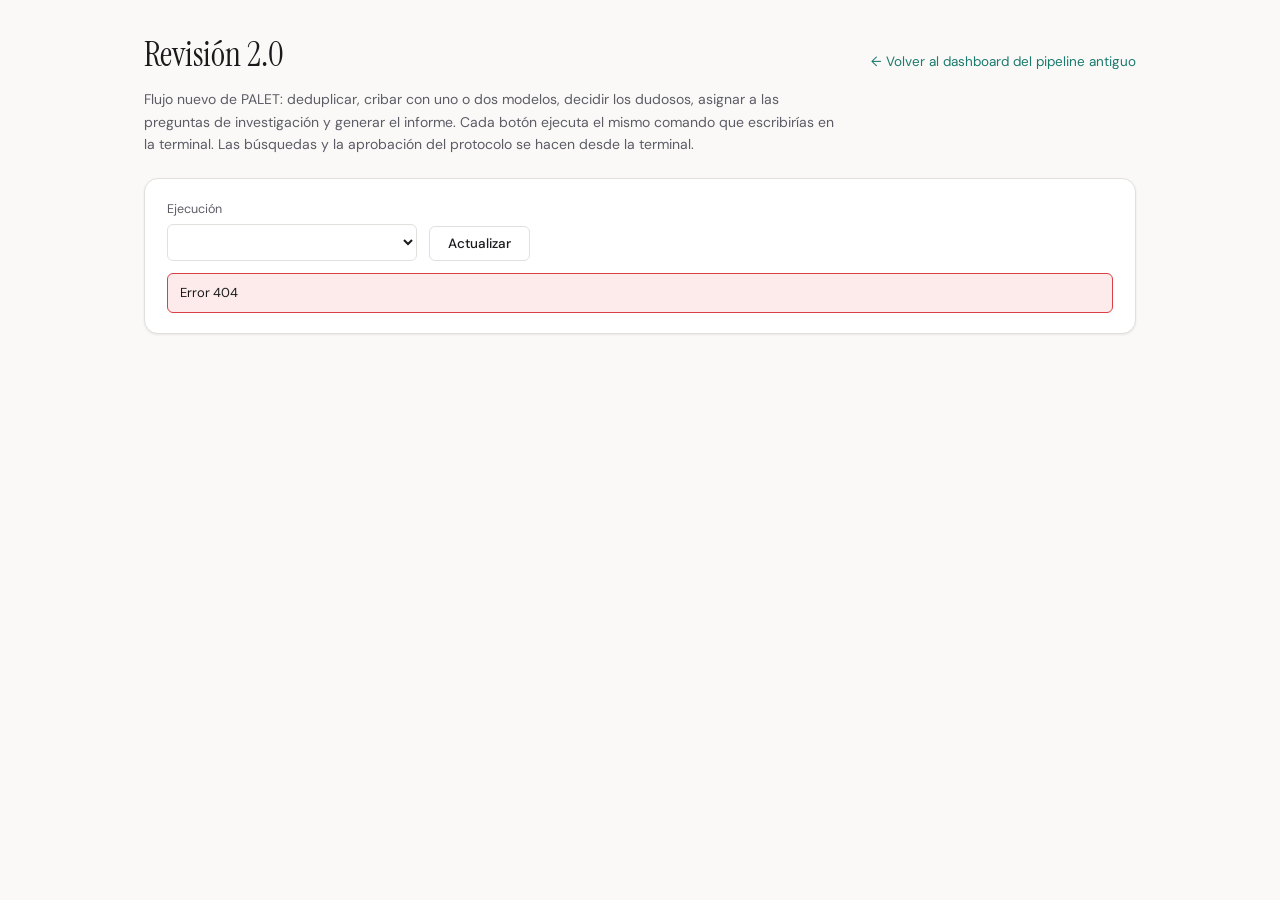
==== templates/workflow.html @ 59b8864e "feat(dashboard): page and API for the 2.0 review workflow Run status, dedup, screening with a model " ====
<!DOCTYPE html>
<html lang="es">

<head>
    <meta charset="UTF-8">
    <meta name="viewport" content="width=device-width, initial-scale=1.0">
    <title>PALET · Revisión 2.0</title>
    <link rel="stylesheet" href="/static/css/style.css">
    <style>
        body { display: block; overflow: auto; height: auto; }
        .wf-page { max-width: 1040px; margin: 0 auto; padding: 28px 24px 80px; }
        .wf-top { display: flex; align-items: baseline; justify-content: space-between; gap: 16px; flex-wrap: wrap; margin-bottom: 6px; }
        .wf-top h1 { font-family: var(--font-display); font-weight: 400; font-size: 34px; margin: 0; }
        .wf-top a { color: var(--accent); font-size: 13.5px; text-decoration: none; }
        .wf-sub { color: var(--text-secondary); font-size: 14px; margin: 0 0 22px; max-width: 70ch; }
        .wf-card { background: var(--bg-card); border: 1px solid var(--border); border-radius: var(--radius); padding: 20px 22px; margin-bottom: 16px; box-shadow: var(--shadow-sm); }
        .wf-card h2 { font-size: 16px; font-weight: 600; margin: 0 0 4px; }
        .wf-card p.wf-help { color: var(--text-secondary); font-size: 13.5px; margin: 0 0 14px; max-width: 75ch; }
        .wf-row { display: flex; gap: 12px; align-items: flex-end; flex-wrap: wrap; }
        .wf-field { display: flex; flex-direction: column; gap: 5px; font-size: 12.5px; color: var(--text-secondary); }
        .wf-field select, .wf-field input[type="text"], .wf-field input[type="number"] { font-family: var(--font); font-size: 13.5px; padding: 8px 10px; border: 1px solid var(--border); border-radius: var(--radius-xs); background: var(--bg-card); color: var(--text); min-width: 0; }
        .wf-field select { min-width: 250px; }
        .wf-check { display: flex; gap: 8px; align-items: center; font-size: 13.5px; color: var(--text); margin-top: 12px; }
        .wf-hint { background: var(--accent-light); border: 1px solid var(--accent); color: var(--text); border-radius: var(--radius-sm); padding: 12px 16px; font-size: 14px; margin-bottom: 16px; }
        .wf-warn { background: var(--orange-bg); border: 1px solid var(--orange); border-radius: var(--radius-xs); padding: 9px 12px; font-size: 13px; margin-top: 12px; }
        .wf-error { background: var(--red-bg); border: 1px solid var(--red); border-radius: var(--radius-xs); padding: 9px 12px; font-size: 13px; margin-top: 12px; white-space: pre-wrap; }
        .wf-stats { display: grid; grid-template-columns: repeat(auto-fit, minmax(130px, 1fr)); gap: 10px; margin: 4px 0 6px; }
        .wf-stat { background: var(--bg-subtle); border: 1px solid var(--border-light); border-radius: var(--radius-sm); padding: 12px 14px; }
        .wf-stat b { display: block; font-size: 24px; font-weight: 600; font-variant-numeric: tabular-nums; }
        .wf-stat span { font-size: 12px; color: var(--text-secondary); }
        .wf-pre { font-family: var(--font-mono); font-size: 12px; line-height: 1.55; background: var(--bg-subtle); border: 1px solid var(--border-light); border-radius: var(--radius-xs); padding: 12px 14px; margin-top: 12px; white-space: pre-wrap; overflow-wrap: anywhere; max-height: 320px; overflow: auto; }
        .wf-table { width: 100%; border-collapse: collapse; font-size: 13px; }
        .wf-table th { text-align: left; font-weight: 500; color: var(--text-secondary); padding: 6px 10px 6px 0; border-bottom: 1px solid var(--border); }
        .wf-table td { padding: 6px 10px 6px 0; border-bottom: 1px solid var(--border-light); font-variant-numeric: tabular-nums; }
        .wf-files { display: flex; flex-wrap: wrap; gap: 8px; margin-top: 10px; }
        .wf-files a { font-size: 12.5px; color: var(--accent); background: var(--accent-light); border-radius: var(--radius-full); padding: 4px 11px; text-decoration: none; }
        .wf-muted { color: var(--text-dim); font-size: 13px; }
        .wf-step-n { display: inline-block; width: 22px; height: 22px; line-height: 22px; text-align: center; border-radius: 50%; background: var(--accent); color: #fff; font-size: 12px; font-weight: 600; margin-right: 8px; }
        [hidden] { display: none !important; }
    </style>
</head>

<body>
    <main class="wf-page">
        <div class="wf-top">
            <h1>Revisión 2.0</h1>
            <a href="/">← Volver al dashboard del pipeline antiguo</a>
        </div>
        <p class="wf-sub">Flujo nuevo de PALET: deduplicar, cribar con uno o dos modelos, decidir los dudosos,
            asignar a las preguntas de investigación y generar el informe. Cada botón ejecuta el mismo comando que
            escribirías en la terminal. Las búsquedas y la aprobación del protocolo se hacen desde la terminal.</p>

        <section class="wf-card">
            <div class="wf-row">
                <label class="wf-field">Ejecución
                    <select id="run-select"></select>
                </label>
                <button class="btn" id="refresh-btn" type="button">Actualizar</button>
                <span class="wf-muted" id="run-meta"></span>
            </div>
            <div class="wf-error" id="page-error" hidden></div>
        </section>

        <div id="run-area" hidden>
            <div class="wf-hint" id="hint"></div>

            <section class="wf-card">
                <h2>Estado</h2>
                <div class="wf-stats" id="stats"></div>
                <p class="wf-muted" id="screen-info"></p>
                <table class="wf-table" id="searches"></table>
            </section>

            <section class="wf-card" id="job-card" hidden>
                <h2 id="job-title">Paso en ejecución</h2>
                <div class="wf-pre" id="job-log"></div>
            </section>

            <section class="wf-card">
                <h2><span class="wf-step-n">1</span>Deduplicar</h2>
                <p class="wf-help">Une los registros repetidos entre fuentes. Hay que repetirlo cada vez que se añade
                    una búsqueda. No cuesta dinero.</p>
                <button class="btn" type="button" data-run-step="dedup">Deduplicar</button>
            </section>

            <section class="wf-card">
                <h2><span class="wf-step-n">2</span>Cribado</h2>
                <p class="wf-help">Cada cribador juzga todos los registros con los criterios del protocolo. Con dos,
                    solo es firme lo que deciden igual y el resto va a vuestra revisión. Con uno, sus decisiones son
                    firmes sin contraste.</p>
                <div class="wf-row">
                    <label class="wf-field">Cribador A
                        <select id="screener-a"></select>
                    </label>
                    <label class="wf-field">Cribador B
                        <select id="screener-b"></select>
                    </label>
                    <label class="wf-field">Solo los primeros N (prueba)
                        <input type="number" id="screen-limit" min="1" placeholder="todos" style="width:130px">
                    </label>
                </div>
                <div class="wf-warn" id="screener-warning" hidden></div>
                <div class="wf-row" style="margin-top:14px">
                    <button class="btn" type="button" id="screen-estimate-btn">Estimar coste</button>
                    <button class="btn" type="button" id="screen-replay-btn"
                        title="Rehace el cribado solo con respuestas ya guardadas; no gasta">Repetir desde la caché</button>
                </div>
                <div class="wf-pre" id="screen-estimate" hidden></div>
                <label class="wf-check" id="screen-confirm-row" hidden>
                    <input type="checkbox" id="screen-confirm"> He visto la estimación y autorizo este gasto
                </label>
                <div style="margin-top:12px">
                    <button class="btn btn-primary" type="button" id="screen-run-btn" disabled>Lanzar cribado</button>
                </div>
                <div class="wf-error" id="screen-error" hidden></div>
            </section>

            <section class="wf-card">
                <h2><span class="wf-step-n">3</span>Decisión de los pendientes</h2>
                <p class="wf-help">Descarga el Excel, rellena la decisión de cada registro pendiente y súbelo. Si falta
                    algo o hay un valor no válido, se rechaza el libro entero y no se cambia nada.</p>
                <div class="wf-row">
                    <a class="btn" id="adjudication-download" href="#">Descargar Excel</a>
                    <label class="wf-field">Excel rellenado
                        <input type="file" id="adjudication-file" accept=".xlsx">
                    </label>
                    <label class="wf-field">Tus iniciales
                        <input type="text" id="adjudication-initials" maxlength="6" style="width:90px">
                    </label>
                    <button class="btn btn-primary" type="button" id="adjudication-btn">Subir decisiones</button>
                </div>
                <div class="wf-error" id="adjudication-error" hidden></div>
            </section>

            <section class="wf-card">
                <h2><span class="wf-step-n">4</span>Asignación a las preguntas de investigación</h2>
                <p class="wf-help">Clasifica cada estudio incluido frente a cada pregunta (principal, parcial o
                    ninguna) con una cita literal que lo justifique. Usa el modelo de <code>[assignment]</code> en
                    <code>palet.toml</code>.</p>
                <div class="wf-row">
                    <button class="btn" type="button" id="assign-estimate-btn">Estimar coste</button>
                    <button class="btn" type="button" id="assign-replay-btn">Repetir desde la caché</button>
                </div>
                <div class="wf-pre" id="assign-estimate" hidden></div>
                <label class="wf-check" id="assign-confirm-row" hidden>
                    <input type="checkbox" id="assign-confirm"> He visto la estimación y autorizo este gasto
                </label>
                <div style="margin-top:12px">
                    <button class="btn btn-primary" type="button" id="assign-run-btn" disabled>Lanzar asignación</button>
                </div>
                <div class="wf-error" id="assign-error" hidden></div>
            </section>

            <section class="wf-card">
                <h2><span class="wf-step-n">5</span>Informe</h2>
                <p class="wf-help">Diagrama PRISMA, lista PRISMA-ScR, apéndice de métodos, excluidos con motivo, tablas
                    y figuras. Todos los números salen de los ficheros de la ejecución. No cuesta dinero.</p>
                <div class="wf-row">
                    <label class="wf-field">Año incompleto en la figura por año (opcional)
                        <input type="number" id="partial-year" min="1900" max="2100" style="width:130px">
                    </label>
                    <button class="btn btn-primary" type="button" id="report-btn">Generar informe</button>
                </div>
                <div class="wf-error" id="report-error" hidden></div>
                <div class="wf-files" id="report-files"></div>
            </section>
        </div>
    </main>
    <script src="/static/js/workflow.js"></script>
</body>

</html>
---- static/css/style.css ----
/* ══════════════════════════════════════════════════════════════════════
   PALET GUI — Stylesheet v2.1
   Design: Refined academic. Warm neutrals, generous whitespace,
           distinctive typography, sophisticated micro-interactions.
   ══════════════════════════════════════════════════════════════════════ */

/* ── Fonts ──────────────────────────────────────────────────────── */
@import url('https://fonts.googleapis.com/css2?family=DM+Sans:ital,opsz,wght@0,9..40,300;0,9..40,400;0,9..40,500;0,9..40,600;0,9..40,700&family=JetBrains+Mono:wght@400;500;600&family=Instrument+Serif:ital@0;1&display=swap');

:root {
    /* Palette — Light (warm academic teal) */
    --bg: #faf9f7;
    --bg-sidebar: #f3f2ef;
    --bg-card: #ffffff;
    --bg-hover: #edecea;
    --bg-active: #e4e3df;
    --bg-subtle: #f7f6f4;

    --text: #1a1a1d;
    --text-secondary: #5c5c66;
    --text-dim: #9c9ca6;

    --accent: #1a7a6d;
    --accent-hover: #15685d;
    --accent-light: #e6f5f2;
    --accent-glow: rgba(26, 122, 109, 0.12);

    --green: #2d9d6a;
    --green-bg: #e8f7ef;
    --red: #d94045;
    --red-bg: #fdeaeb;
    --orange: #d48806;
    --orange-bg: #fef6e0;

    --border: #e2e0dc;
    --border-light: #eeede9;

    --radius: 14px;
    --radius-sm: 10px;
    --radius-xs: 6px;
    --radius-full: 9999px;

    --shadow-sm: 0 1px 2px rgba(0, 0, 0, .03), 0 1px 3px rgba(0, 0, 0, .05);
    --shadow: 0 2px 8px rgba(0, 0, 0, .04), 0 1px 4px rgba(0, 0, 0, .06);
    --shadow-md: 0 4px 12px rgba(0, 0, 0, .05), 0 2px 6px rgba(0, 0, 0, .04);
    --shadow-lg: 0 8px 30px rgba(0, 0, 0, .07), 0 4px 12px rgba(0, 0, 0, .05);
    --shadow-glow: 0 0 20px var(--accent-glow);

    /* Typography */
    --font: 'DM Sans', -apple-system, BlinkMacSystemFont, 'Segoe UI', system-ui, sans-serif;
    --font-display: 'Instrument Serif', Georgia, 'Times New Roman', serif;
    --font-mono: 'JetBrains Mono', 'SF Mono', Menlo, Consolas, monospace;

    /* Layout */
    --sidebar-w: 240px;

    /* Transitions */
    --ease-out: cubic-bezier(0.16, 1, 0.3, 1);
    --ease-spring: cubic-bezier(0.34, 1.56, 0.64, 1);
}

/* ── Dark Mode ──────────────────────────────────────────────────── */
body.dark {
    --bg: #121214;
    --bg-sidebar: #0e0e10;
    --bg-card: #1c1c1f;
    --bg-hover: #26262a;
    --bg-active: #303035;
    --bg-subtle: #18181b;

    --text: #ededf0;
    --text-secondary: #9898a2;
    --text-dim: #5c5c66;

    --accent: #3cc9b4;
    --accent-hover: #4fd9c4;
    --accent-light: #162e2a;
    --accent-glow: rgba(60, 201, 180, 0.1);

    --green: #3cc98a;
    --green-bg: #162e1f;
    --red: #f06467;
    --red-bg: #2e1618;
    --orange: #f0a830;
    --orange-bg: #2e2510;

    --border: #2c2c30;
    --border-light: #222226;

    --shadow-sm: 0 1px 2px rgba(0, 0, 0, .2), 0 1px 3px rgba(0, 0, 0, .25);
    --shadow: 0 2px 8px rgba(0, 0, 0, .2), 0 1px 4px rgba(0, 0, 0, .25);
    --shadow-md: 0 4px 12px rgba(0, 0, 0, .25), 0 2px 6px rgba(0, 0, 0, .2);
    --shadow-lg: 0 8px 30px rgba(0, 0, 0, .35), 0 4px 12px rgba(0, 0, 0, .25);
    --shadow-glow: 0 0 20px var(--accent-glow);
}

/* ── Reset & Base ───────────────────────────────────────────────── */
*,
*::before,
*::after {
    box-sizing: border-box;
    margin: 0;
    padding: 0;
}

html {
    font-size: 15px;
    -webkit-font-smoothing: antialiased;
    -moz-osx-font-smoothing: grayscale;
    scrollbar-color: var(--border) transparent;
    scrollbar-width: thin;
}

body {
    font-family: var(--font);
    color: var(--text);
    background: var(--bg);
    display: flex;
    min-height: 100vh;
    line-height: 1.6;
    transition: background .3s var(--ease-out), color .3s var(--ease-out);
}

/* ── Scrollbar ──────────────────────────────────────────────────── */
::-webkit-scrollbar {
    width: 6px;
    height: 6px;
}

::-webkit-scrollbar-track {
    background: transparent;
}

::-webkit-scrollbar-thumb {
    background: var(--border);
    border-radius: 3px;
}

::-webkit-scrollbar-thumb:hover {
    background: var(--text-dim);
}

/* ══════════════════════════════════════════════════════════════════
   SIDEBAR
   ══════════════════════════════════════════════════════════════════ */
.sidebar {
    width: var(--sidebar-w);
    min-width: var(--sidebar-w);
    background: var(--bg-sidebar);
    border-right: 1px solid var(--border);
    display: flex;
    flex-direction: column;
    position: fixed;
    top: 0;
    left: 0;
    height: 100vh;
    z-index: 100;
    transition: background .3s var(--ease-out), border-color .3s var(--ease-out);
}

.sidebar-header {
    padding: 24px 22px 20px;
}

/* ── Logo ───────────────────────────────────────────────────────── */
.logo {
    display: flex;
    align-items: center;
    gap: 10px;
    margin-bottom: 4px;
}

.logo-mark {
    width: 32px;
    height: 32px;
    flex-shrink: 0;
    display: flex;
    align-items: center;
    justify-content: center;
}

.logo-mark svg {
    width: 32px;
    height: 32px;
}

.logo-wordmark {
    font-family: var(--font-display);
    font-size: 24px;
    font-weight: 400;
    letter-spacing: 0.3px;
    color: var(--text);
    font-style: italic;
    line-height: 1;
}

.logo-dot {
    display: inline-block;
    width: 6px;
    height: 6px;
    background: var(--accent);
    border-radius: 50%;
    margin-left: 1px;
    position: relative;
    top: -1px;
}

.logo-subtitle {
    font-size: 10.5px;
    color: var(--text-dim);
    letter-spacing: 0.3px;
    font-weight: 400;
    margin-left: 42px;
    /* align with wordmark after logo-mark */
}

/* ── Sidebar Nav ────────────────────────────────────────────────── */
.sidebar-nav {
    flex: 1;
    padding: 8px 12px;
    display: flex;
    flex-direction: column;
    gap: 2px;
}

.nav-item {
    display: flex;
    align-items: center;
    gap: 10px;
    padding: 9px 14px;
    border-radius: var(--radius-xs);
    border: none;
    background: none;
    color: var(--text-secondary);
    font-family: var(--font);
    font-size: 13.5px;
    font-weight: 400;
    cursor: pointer;
    transition: all .15s ease;
    text-align: left;
    width: 100%;
    position: relative;
}

.nav-item:hover {
    background: var(--bg-hover);
    color: var(--text);
}

.nav-item.active {
    background: var(--bg-active);
    color: var(--text);
    font-weight: 500;
}

.nav-item.active::before {
    content: '';
    position: absolute;
    left: 0;
    top: 50%;
    transform: translateY(-50%);
    width: 3px;
    height: 18px;
    background: var(--accent);
    border-radius: 0 3px 3px 0;
}

/* ── Nav Icons — FIXED sizing ───────────────────────────────────── */
.nav-icon {
    width: 18px;
    height: 18px;
    flex-shrink: 0;
    display: flex;
    align-items: center;
    justify-content: center;
}

.nav-icon svg {
    width: 16px;
    height: 16px;
    stroke: currentColor;
    fill: none;
    stroke-width: 1.75;
    stroke-linecap: round;
    stroke-linejoin: round;
}

/* Pipeline running indicator */
.sidebar-pulse {
    display: none;
    width: 7px;
    height: 7px;
    background: var(--accent);
    border-radius: 50%;
    margin-left: auto;
    animation: pulse-glow 2s ease-in-out infinite;
}

.sidebar-pulse.active {
    display: block;
}

@keyframes pulse-glow {

    0%,
    100% {
        box-shadow: 0 0 0 0 var(--accent-glow);
        opacity: 1;
    }

    50% {
        box-shadow: 0 0 8px 4px var(--accent-glow);
        opacity: 0.7;
    }
}

/* ── Sidebar Footer ─────────────────────────────────────────────── */
.sidebar-footer {
    padding: 16px 22px 18px;
    border-top: 1px solid var(--border);
    position: relative;
}

.sidebar-meta {
    font-size: 10.5px;
    color: var(--text-secondary);
}

.sidebar-meta.dim {
    color: var(--text-dim);
    margin-top: 1px;
}

.theme-toggle {
    position: absolute;
    top: 14px;
    right: 18px;
    background: none;
    border: 1px solid var(--border);
    border-radius: 50%;
    width: 30px;
    height: 30px;
    cursor: pointer;
    color: var(--text-secondary);
    display: flex;
    align-items: center;
    justify-content: center;
    transition: all .2s ease;
    line-height: 1;
    padding: 0;
}

.theme-toggle:hover {
    background: var(--bg-hover);
    color: var(--text);
    border-color: var(--text-dim);
    transform: rotate(15deg);
}

.theme-toggle svg {
    width: 14px;
    height: 14px;
    stroke: currentColor;
    fill: none;
    stroke-width: 1.75;
    stroke-linecap: round;
    stroke-linejoin: round;
}

/* ══════════════════════════════════════════════════════════════════
   MAIN CONTENT
   ══════════════════════════════════════════════════════════════════ */
.content {
    flex: 1;
    margin-left: var(--sidebar-w);
    padding: 36px 48px 64px;
    max-width: 1100px;
}

.view {
    display: none;
}

.view.active {
    display: block;
    animation: viewFadeIn .3s var(--ease-out);
}

@keyframes viewFadeIn {
    from {
        opacity: 0;
        transform: translateY(6px);
    }

    to {
        opacity: 1;
        transform: translateY(0);
    }
}

.view-header {
    display: flex;
    align-items: center;
    justify-content: space-between;
    margin-bottom: 32px;
}

.view-header h1 {
    font-family: var(--font-display);
    font-size: 30px;
    font-weight: 400;
    letter-spacing: -0.2px;
    font-style: italic;
}

.section-header {
    margin: 32px 0 16px;
}

.section-header h2 {
    font-size: 11.5px;
    font-weight: 600;
    text-transform: uppercase;
    letter-spacing: 0.8px;
    color: var(--text-dim);
}

/* ══════════════════════════════════════════════════════════════════
   STATS GRID
   ══════════════════════════════════════════════════════════════════ */
.stats-grid {
    display: grid;
    grid-template-columns: repeat(3, 1fr);
    gap: 14px;
    margin-bottom: 8px;
}

.stat-card {
    background: var(--bg-card);
    border: 1px solid var(--border);
    border-radius: var(--radius);
    padding: 22px 24px;
    transition: all .25s var(--ease-out);
    position: relative;
    overflow: hidden;
}

.stat-card::after {
    content: '';
    position: absolute;
    top: 0;
    left: 0;
    right: 0;
    height: 2px;
    background: linear-gradient(90deg, var(--accent), transparent);
    opacity: 0;
    transition: opacity .25s ease;
}

.stat-card:hover {
    transform: translateY(-1px);
    box-shadow: var(--shadow-md);
}

.stat-card:hover::after {
    opacity: 1;
}

.stat-card:nth-child(1) {
    animation: statCardIn .4s var(--ease-out) 0.05s both;
}

.stat-card:nth-child(2) {
    animation: statCardIn .4s var(--ease-out) 0.12s both;
}

.stat-card:nth-child(3) {
    animation: statCardIn .4s var(--ease-out) 0.19s both;
}

@keyframes statCardIn {
    from {
        opacity: 0;
        transform: translateY(10px);
    }

    to {
        opacity: 1;
        transform: translateY(0);
    }
}

.stat-value {
    font-family: var(--font-mono);
    font-size: 32px;
    font-weight: 600;
    letter-spacing: -1.5px;
    margin-bottom: 2px;
    color: var(--text);
}

.stat-label {
    font-size: 12.5px;
    color: var(--text-secondary);
    font-weight: 400;
}

/* ══════════════════════════════════════════════════════════════════
   LAST RUN CARD
   ══════════════════════════════════════════════════════════════════ */
.last-run-card {
    background: var(--bg-card);
    border: 1px solid var(--border);
    border-radius: var(--radius);
    padding: 22px 24px;
    margin-top: 14px;
    box-shadow: var(--shadow-sm);
    transition: all .25s var(--ease-out);
    animation: statCardIn .4s var(--ease-out) 0.25s both;
}

.last-run-header {
    display: flex;
    justify-content: space-between;
    align-items: center;
    margin-bottom: 12px;
}

.last-run-title {
    font-size: 11.5px;
    font-weight: 600;
    text-transform: uppercase;
    letter-spacing: .7px;
    color: var(--text-dim);
}

.last-run-date {
    font-family: var(--font-mono);
    font-size: 11.5px;
    color: var(--text-dim);
}

.last-run-prompt {
    font-size: 13px;
    line-height: 1.6;
    color: var(--text-secondary);
    margin-bottom: 16px;
    padding: 12px 14px;
    background: var(--bg-subtle);
    border-radius: var(--radius-xs);
    border: 1px solid var(--border-light);
}

.last-run-stats {
    display: grid;
    grid-template-columns: repeat(3, 1fr);
    gap: 10px;
    margin-bottom: 12px;
}

.last-run-stat {
    display: flex;
    flex-direction: column;
    align-items: center;
    padding: 10px;
    background: var(--bg-subtle);
    border-radius: var(--radius-xs);
    border: 1px solid var(--border-light);
}

.last-run-stat-value {
    font-family: var(--font-mono);
    font-size: 18px;
    font-weight: 600;
    color: var(--text);
    letter-spacing: -0.3px;
}

.last-run-stat-label {
    font-size: 10.5px;
    color: var(--text-dim);
    margin-top: 2px;
}

.last-run-tags {
    display: flex;
    flex-wrap: wrap;
    gap: 5px;
}

/* ══════════════════════════════════════════════════════════════════
   BUTTONS
   ══════════════════════════════════════════════════════════════════ */
.btn {
    display: inline-flex;
    align-items: center;
    gap: 7px;
    padding: 8px 18px;
    border-radius: var(--radius-xs);
    border: 1px solid var(--border);
    background: var(--bg-card);
    color: var(--text);
    font-family: var(--font);
    font-size: 13.5px;
    font-weight: 500;
    cursor: pointer;
    transition: all .2s var(--ease-out);
    white-space: nowrap;
}

.btn:hover {
    background: var(--bg-hover);
}

.btn svg {
    width: 15px;
    height: 15px;
    flex-shrink: 0;
}

.btn-primary {
    background: var(--accent);
    color: #fff;
    border-color: var(--accent);
    box-shadow: 0 1px 3px rgba(26, 122, 109, 0.18);
}

.btn-primary:hover {
    background: var(--accent-hover);
    border-color: var(--accent-hover);
    box-shadow: 0 2px 8px rgba(26, 122, 109, 0.22);
    transform: translateY(-1px);
}

.btn-primary:active {
    transform: translateY(0);
}

.btn-primary:disabled {
    opacity: .5;
    cursor: not-allowed;
    transform: none;
}

.btn-full {
    width: 100%;
    justify-content: center;
}

.btn-launch {
    background: var(--accent);
    color: #fff;
    border-color: var(--accent);
    padding: 12px 24px;
    font-size: 14px;
    font-weight: 600;
    border-radius: var(--radius-sm);
    box-shadow: 0 2px 8px rgba(26, 122, 109, 0.18);
    transition: all .25s var(--ease-out);
}

.btn-launch:hover {
    background: var(--accent-hover);
    border-color: var(--accent-hover);
    box-shadow: 0 4px 14px rgba(26, 122, 109, 0.25);
    transform: translateY(-1px);
}

.btn-launch:active {
    transform: translateY(0);
}

.btn-launch svg {
    width: 15px;
    height: 15px;
    stroke: currentColor;
    fill: none;
    stroke-width: 2;
}

.btn-approve {
    background: var(--green);
    color: #fff;
    border-color: var(--green);
}

.btn-approve:hover {
    filter: brightness(1.05);
    transform: translateY(-1px);
}

.btn-reject {
    background: var(--red);
    color: #fff;
    border-color: var(--red);
}

.btn-reject:hover {
    filter: brightness(1.05);
    transform: translateY(-1px);
}

.btn-link {
    background: none;
    border: none;
    color: var(--accent);
    font-family: var(--font);
    font-size: 12.5px;
    cursor: pointer;
    padding: 0;
    font-weight: 500;
}

.btn-link:hover {
    text-decoration: underline;
}

/* ══════════════════════════════════════════════════════════════════
   FORMS
   ══════════════════════════════════════════════════════════════════ */
.form-layout {
    display: grid;
    grid-template-columns: 1fr 300px;
    gap: 36px;
    align-items: start;
}

.form-group {
    margin-bottom: 18px;
}

.form-group label {
    display: block;
    font-size: 12.5px;
    font-weight: 500;
    color: var(--text-secondary);
    margin-bottom: 6px;
}

.form-group textarea,
.form-group select,
.form-group input[type="number"],
.form-group input[type="text"] {
    width: 100%;
    padding: 10px 14px;
    border: 1px solid var(--border);
    border-radius: var(--radius-xs);
    font-family: var(--font);
    font-size: 13.5px;
    color: var(--text);
    background: var(--bg-card);
    transition: border-color .2s ease, box-shadow .2s ease, background .3s var(--ease-out);
    outline: none;
}

.form-group textarea {
    font-family: var(--font-mono);
    font-size: 12.5px;
    line-height: 1.65;
    resize: vertical;
    min-height: 200px;
}

.form-group textarea:focus,
.form-group select:focus,
.form-group input:focus {
    border-color: var(--accent);
    box-shadow: 0 0 0 3px var(--accent-glow);
}

.form-group textarea::placeholder {
    color: var(--text-dim);
    font-style: italic;
}

.form-row {
    display: grid;
    grid-template-columns: 1fr 1fr;
    gap: 10px;
}

.form-hint {
    display: flex;
    justify-content: space-between;
    align-items: center;
    margin-top: 6px;
    font-size: 11.5px;
    color: var(--text-dim);
}

.checkbox-group {
    display: flex;
    flex-direction: column;
    gap: 7px;
}

.checkbox {
    display: flex;
    align-items: center;
    gap: 8px;
    font-size: 13px;
    color: var(--text);
    cursor: pointer;
    font-weight: 400;
}

.checkbox input[type="checkbox"] {
    width: 15px;
    height: 15px;
    accent-color: var(--accent);
    cursor: pointer;
    flex-shrink: 0;
}

.toggle-checkbox {
    font-weight: 500 !important;
    color: var(--text) !important;
}

.tag-disabled {
    font-size: 9.5px;
    color: var(--text-dim);
    background: var(--bg-hover);
    padding: 1px 7px;
    border-radius: var(--radius-full);
    margin-left: 4px;
}

.divider {
    height: 1px;
    background: var(--border);
    margin: 20px 0;
}

/* ── Form Sidebar ───────────────────────────────────────────────── */
.form-sidebar h3 {
    font-size: 15px;
    font-weight: 500;
    margin-bottom: 20px;
    padding-bottom: 12px;
    border-bottom: 1px solid var(--border);
}

.param-group {
    background: var(--bg-subtle);
    border: 1px solid var(--border-light);
    border-radius: var(--radius-xs);
    padding: 14px 16px;
    margin-bottom: 12px;
}

/* ── Param Group Title — FIXED icon sizing ──────────────────────── */
.param-group-title {
    font-size: 11px;
    font-weight: 600;
    text-transform: uppercase;
    letter-spacing: 0.6px;
    color: var(--text-dim);
    margin-bottom: 12px;
    display: flex;
    align-items: center;
    gap: 6px;
}

.param-group-title svg {
    width: 13px;
    height: 13px;
    stroke: var(--text-dim);
    fill: none;
    stroke-width: 1.75;
    stroke-linecap: round;
    stroke-linejoin: round;
    flex-shrink: 0;
}

.param-group .form-group {
    margin-bottom: 12px;
}

.param-group .form-group:last-child {
    margin-bottom: 0;
}

.param-group .form-group label {
    font-size: 12px;
}

.param-group .form-group input[type="number"] {
    padding: 8px 12px;
    font-size: 13px;
}

/* ══════════════════════════════════════════════════════════════════
   COST CARD
   ══════════════════════════════════════════════════════════════════ */
.cost-card {
    background: var(--bg-card);
    border: 1px solid var(--border);
    border-radius: var(--radius);
    padding: 20px 22px;
    box-shadow: var(--shadow-sm);
    margin-top: 14px;
    transition: all .3s var(--ease-out);
    animation: slideUp .35s var(--ease-out);
}

@keyframes slideUp {
    from {
        opacity: 0;
        transform: translateY(10px);
    }

    to {
        opacity: 1;
        transform: translateY(0);
    }
}

.cost-header {
    display: flex;
    align-items: center;
    gap: 8px;
    margin-bottom: 14px;
}

.cost-title {
    font-size: 14px;
    font-weight: 500;
}

.cost-badge {
    font-size: 9.5px;
    text-transform: uppercase;
    letter-spacing: .7px;
    color: var(--orange);
    background: var(--orange-bg);
    padding: 2px 8px;
    border-radius: var(--radius-full);
    font-weight: 600;
}

.cost-grid {
    display: grid;
    grid-template-columns: 1fr 1fr 1fr;
    gap: 14px;
    margin-bottom: 12px;
}

.cost-value {
    font-size: 22px;
    font-weight: 600;
    font-family: var(--font-mono);
    letter-spacing: -0.5px;
}

.cost-label {
    font-size: 11px;
    color: var(--text-dim);
    margin-top: 2px;
}

.cost-note {
    font-size: 11px;
    color: var(--text-dim);
    line-height: 1.5;
}

.cost-note a {
    color: var(--accent);
    text-decoration: none;
}

.cost-note a:hover {
    text-decoration: underline;
}

/* ══════════════════════════════════════════════════════════════════
   EXECUTION VIEW
   ══════════════════════════════════════════════════════════════════ */
.empty-state-large {
    text-align: center;
    padding: 72px 20px;
    color: var(--text-secondary);
}

.empty-state-illustration {
    margin-bottom: 20px;
}

.empty-state-illustration svg {
    width: 64px;
    height: 64px;
    stroke: var(--border);
    fill: none;
    stroke-width: 1;
}

.empty-state-large h3 {
    font-family: var(--font-display);
    font-size: 20px;
    font-weight: 400;
    font-style: italic;
    color: var(--text);
    margin-bottom: 6px;
}

.empty-state-large p {
    margin-bottom: 20px;
    font-size: 13.5px;
    color: var(--text-secondary);
}

/* Timer */
.exec-timer-display {
    font-family: var(--font-mono);
    font-size: 13.5px;
    font-weight: 500;
    color: var(--text-secondary);
    background: var(--bg-card);
    border: 1px solid var(--border);
    padding: 6px 14px;
    border-radius: var(--radius-xs);
    letter-spacing: 0.3px;
    transition: all .25s var(--ease-out);
}

/* ── Phase Stepper ──────────────────────────────────────────────── */
.phase-stepper {
    display: flex;
    align-items: center;
    margin-bottom: 24px;
    padding: 16px 20px;
    background: var(--bg-card);
    border: 1px solid var(--border);
    border-radius: var(--radius);
    box-shadow: var(--shadow-sm);
    transition: all .25s var(--ease-out);
}

.step {
    display: flex;
    align-items: center;
    gap: 8px;
    flex-shrink: 0;
}

.step-circle {
    width: 28px;
    height: 28px;
    border-radius: 50%;
    border: 2px solid var(--border);
    display: flex;
    align-items: center;
    justify-content: center;
    font-family: var(--font-mono);
    font-size: 11px;
    font-weight: 600;
    color: var(--text-dim);
    background: var(--bg-card);
    transition: all .3s var(--ease-out);
    flex-shrink: 0;
}

.step-circle svg {
    width: 14px;
    height: 14px;
    stroke: currentColor;
    fill: none;
    stroke-width: 2.5;
}

.step-label {
    font-size: 11px;
    font-weight: 500;
    color: var(--text-dim);
    white-space: nowrap;
    transition: color .2s ease;
}

.step-connector {
    flex: 1;
    height: 2px;
    background: var(--border);
    margin: 0 6px;
    min-width: 12px;
    border-radius: 1px;
    transition: background .3s var(--ease-out);
}

/* Step states */
.step.completed .step-circle {
    background: var(--green);
    border-color: var(--green);
    color: #fff;
}

.step.completed .step-label {
    color: var(--text);
}

.step.completed+.step-connector,
.step-connector.completed {
    background: var(--green);
}

.step.active .step-circle {
    border-color: var(--accent);
    color: var(--accent);
    box-shadow: 0 0 0 4px var(--accent-glow);
    animation: stepPulse 2s ease-in-out infinite;
}

.step.active .step-label {
    color: var(--accent);
    font-weight: 600;
}

@keyframes stepPulse {

    0%,
    100% {
        box-shadow: 0 0 0 4px var(--accent-glow);
    }

    50% {
        box-shadow: 0 0 0 8px transparent;
    }
}

.step.error .step-circle {
    border-color: var(--red);
    background: var(--red-bg);
    color: var(--red);
}

.step.error .step-label {
    color: var(--red);
}

/* Status bar */
.exec-status {
    display: flex;
    align-items: center;
    gap: 12px;
    padding: 14px 20px;
    background: var(--bg-card);
    border: 1px solid var(--border);
    border-radius: var(--radius-sm);
    margin-bottom: 16px;
    box-shadow: var(--shadow-sm);
    font-size: 13.5px;
    color: var(--text-secondary);
    transition: all .25s var(--ease-out);
}

/* Spinner */
.spinner {
    display: flex;
    gap: 3px;
    align-items: center;
    flex-shrink: 0;
}

.spinner-dot {
    width: 5px;
    height: 5px;
    background: var(--accent);
    border-radius: 50%;
    animation: dotBounce .6s ease-in-out infinite alternate;
}

.spinner-dot:nth-child(2) {
    animation-delay: 0.2s;
}

.spinner-dot:nth-child(3) {
    animation-delay: 0.4s;
}

@keyframes dotBounce {
    from {
        opacity: 0.3;
        transform: scale(0.8);
    }

    to {
        opacity: 1;
        transform: scale(1.1);
    }
}

/* Approval bar */
.approval-bar {
    display: flex;
    align-items: center;
    gap: 10px;
    padding: 14px 20px;
    background: var(--orange-bg);
    border: 1px solid rgba(212, 136, 6, 0.2);
    border-radius: var(--radius-sm);
    margin-bottom: 16px;
    animation: slideUp .3s var(--ease-out);
}

body.dark .approval-bar {
    border-color: rgba(240, 168, 48, 0.15);
}

.approval-text {
    flex: 1;
    font-size: 13.5px;
    font-weight: 500;
    color: #7a5a00;
}

body.dark .approval-text {
    color: var(--orange);
}

/* ── Phases Log ─────────────────────────────────────────────────── */
.phases-log {
    display: flex;
    flex-direction: column;
    gap: 6px;
}

.phase-log-item {
    padding: 14px 18px;
    background: var(--bg-card);
    border: 1px solid var(--border);
    border-radius: var(--radius-xs);
    transition: all .25s var(--ease-out);
    animation: slideUp .3s var(--ease-out);
}

.phase-log-header {
    display: flex;
    align-items: center;
    gap: 10px;
    cursor: pointer;
    user-select: none;
}

.phase-log-header:hover .phase-log-chevron {
    color: var(--accent);
}

.phase-log-badge {
    font-family: var(--font-mono);
    font-size: 10.5px;
    font-weight: 600;
    padding: 3px 9px;
    border-radius: var(--radius-full);
    background: var(--green-bg);
    color: var(--green);
    white-space: nowrap;
}

.phase-log-text {
    font-size: 12.5px;
    color: var(--text-secondary);
    line-height: 1.5;
    flex: 1;
}

.phase-log-chevron {
    margin-left: auto;
    color: var(--text-dim);
    transition: all .2s ease;
    flex-shrink: 0;
    width: 16px;
    height: 16px;
    display: flex;
    align-items: center;
    justify-content: center;
}

.phase-log-chevron svg {
    width: 14px;
    height: 14px;
    stroke: currentColor;
    fill: none;
    stroke-width: 2;
    transition: transform .2s ease;
}

.phase-log-chevron.open svg {
    transform: rotate(90deg);
}

/* ── Phase Details ──────────────────────────────────────────────── */
.phase-log-details {
    overflow: hidden;
    max-height: 0;
    opacity: 0;
    transition: max-height .35s var(--ease-out), opacity .25s ease, margin .25s ease;
    margin-top: 0;
    padding-top: 0;
}

.phase-log-details.open {
    max-height: 2000px;
    opacity: 1;
    margin-top: 12px;
    padding-top: 12px;
    border-top: 1px solid var(--border-light);
}

.detail-section {
    margin-bottom: 14px;
}

.detail-section:last-child {
    margin-bottom: 0;
}

.detail-title {
    font-size: 10.5px;
    font-weight: 600;
    text-transform: uppercase;
    letter-spacing: .7px;
    color: var(--text-dim);
    margin-bottom: 8px;
}

.detail-subtitle {
    font-size: 10.5px;
    font-weight: 500;
    color: var(--text-dim);
    display: block;
    margin-bottom: 6px;
}

.detail-empty {
    font-size: 12px;
    color: var(--text-dim);
    font-style: italic;
}

/* ARQ details */
.detail-rq {
    font-size: 12.5px;
    line-height: 1.5;
    padding: 6px 0;
    border-bottom: 1px solid var(--border-light);
    color: var(--text);
}

.detail-rq:last-child {
    border-bottom: none;
}

.detail-rq-num {
    font-family: var(--font-mono);
    font-size: 10.5px;
    font-weight: 600;
    color: var(--accent);
    margin-right: 6px;
    white-space: nowrap;
}

.detail-rq-num.dim {
    color: var(--text-dim);
}

.detail-tags {
    display: flex;
    flex-wrap: wrap;
    gap: 5px;
}

.detail-tag {
    font-size: 11px;
    font-family: var(--font-mono);
    padding: 3px 10px;
    background: var(--bg-hover);
    border-radius: var(--radius-full);
    color: var(--text-secondary);
    border: 1px solid var(--border-light);
}

.detail-criterion {
    font-size: 12px;
    line-height: 1.5;
    padding: 3px 0;
    color: var(--text-secondary);
}

.detail-criterion.inclusion {
    color: var(--green);
}

.detail-criterion.exclusion {
    color: var(--text-secondary);
}

/* QSP details */
.detail-code {
    font-family: var(--font-mono);
    font-size: 11.5px;
    line-height: 1.6;
    padding: 10px 14px;
    background: var(--bg-subtle);
    border: 1px solid var(--border-light);
    border-radius: var(--radius-xs);
    word-break: break-all;
    color: var(--text);
}

.detail-code.alt {
    margin-bottom: 6px;
    background: var(--bg);
}

.detail-text {
    font-size: 12.5px;
    line-height: 1.6;
    color: var(--text-secondary);
}

/* SE details */
.detail-stats {
    display: grid;
    grid-template-columns: repeat(4, 1fr);
    gap: 10px;
    margin-bottom: 14px;
}

.detail-stat {
    display: flex;
    flex-direction: column;
    padding: 10px 12px;
    background: var(--bg-subtle);
    border-radius: var(--radius-xs);
    border: 1px solid var(--border-light);
}

.detail-stat-value {
    font-family: var(--font-mono);
    font-size: 16px;
    font-weight: 600;
    color: var(--text);
    letter-spacing: -0.3px;
}

.detail-stat-label {
    font-size: 10.5px;
    color: var(--text-dim);
    margin-top: 2px;
}

.detail-subsection {
    margin-bottom: 10px;
}

.detail-row {
    display: flex;
    justify-content: space-between;
    align-items: center;
    padding: 4px 0;
    font-size: 12px;
    color: var(--text-secondary);
    border-bottom: 1px solid var(--border-light);
}

.detail-row:last-child {
    border-bottom: none;
}

.detail-row-value {
    font-family: var(--font-mono);
    font-weight: 500;
    color: var(--text);
}

/* MAP details */
.detail-rq-row {
    padding: 8px 0;
    border-bottom: 1px solid var(--border-light);
}

.detail-rq-row:last-child {
    border-bottom: none;
}

.detail-rq-row.unmatched {
    opacity: .6;
}

.detail-rq-row-header {
    display: flex;
    justify-content: space-between;
    align-items: center;
}

.detail-rq-count {
    font-family: var(--font-mono);
    font-size: 12.5px;
    font-weight: 600;
    color: var(--accent);
}

.detail-rq-text {
    font-size: 11.5px;
    color: var(--text-secondary);
    line-height: 1.5;
    margin-top: 3px;
}

/* ── Mini Bar Chart ─────────────────────────────────────────────── */
.mini-chart {
    display: flex;
    align-items: flex-end;
    gap: 2px;
    height: 36px;
    margin-top: 6px;
}

.mini-chart-bar {
    flex: 1;
    background: var(--accent);
    border-radius: 2px 2px 0 0;
    min-height: 2px;
    opacity: 0.7;
    transition: opacity .15s ease;
}

.mini-chart-bar:hover {
    opacity: 1;
}

/* ── Sparkline ──────────────────────────────────────────────────── */
.sparkline-container {
    margin-top: 14px;
    padding: 18px 24px;
    background: var(--bg-card);
    border: 1px solid var(--border);
    border-radius: var(--radius);
    animation: statCardIn .4s var(--ease-out) 0.3s both;
}

.sparkline-title {
    font-size: 11.5px;
    font-weight: 600;
    text-transform: uppercase;
    letter-spacing: .7px;
    color: var(--text-dim);
    margin-bottom: 10px;
}

.sparkline-chart {
    width: 100%;
    height: 52px;
}

.sparkline-chart svg {
    width: 100%;
    height: 100%;
}

.sparkline-line {
    fill: none;
    stroke: var(--accent);
    stroke-width: 2;
    stroke-linecap: round;
    stroke-linejoin: round;
}

.sparkline-area {
    fill: var(--accent-glow);
}

.sparkline-dot {
    fill: var(--accent);
}

/* ── Result & Error cards ───────────────────────────────────────── */
.result-card {
    text-align: center;
    padding: 44px 32px;
    background: var(--bg-card);
    border: 2px solid var(--green);
    border-radius: var(--radius);
    margin-top: 20px;
    box-shadow: var(--shadow), 0 0 24px rgba(45, 157, 106, 0.06);
    transition: all .25s var(--ease-out);
    animation: celebrateIn .5s var(--ease-spring);
    position: relative;
    overflow: hidden;
}

.result-card::before {
    content: '';
    position: absolute;
    top: 0;
    left: 0;
    right: 0;
    height: 3px;
    background: linear-gradient(90deg, var(--green), var(--accent), var(--green));
}

@keyframes celebrateIn {
    from {
        opacity: 0;
        transform: scale(0.96) translateY(10px);
    }

    to {
        opacity: 1;
        transform: scale(1) translateY(0);
    }
}

.error-card {
    text-align: center;
    padding: 44px 32px;
    background: var(--bg-card);
    border: 2px solid var(--red);
    border-radius: var(--radius);
    margin-top: 20px;
    box-shadow: var(--shadow);
    transition: all .25s var(--ease-out);
    animation: slideUp .4s var(--ease-out);
}

.result-icon,
.error-icon {
    margin-bottom: 14px;
}

.result-icon svg {
    width: 44px;
    height: 44px;
    stroke: var(--green);
    fill: none;
    stroke-width: 1.5;
}

.error-icon svg {
    width: 44px;
    height: 44px;
    stroke: var(--red);
    fill: none;
    stroke-width: 1.5;
}

.result-card h2,
.error-card h2 {
    font-family: var(--font-display);
    font-size: 20px;
    font-weight: 400;
    font-style: italic;
    margin-bottom: 6px;
}

.result-card p,
.error-card p {
    color: var(--text-secondary);
    font-size: 13.5px;
    margin-bottom: 24px;
}

.result-actions {
    display: flex;
    gap: 10px;
    justify-content: center;
}

/* ══════════════════════════════════════════════════════════════════
   RUNS LIST
   ══════════════════════════════════════════════════════════════════ */
.runs-list {
    display: flex;
    flex-direction: column;
    gap: 5px;
}

.run-item {
    display: grid;
    grid-template-columns: 130px 1fr 80px 85px;
    gap: 14px;
    align-items: center;
    padding: 12px 18px;
    background: var(--bg-card);
    border: 1px solid var(--border);
    border-radius: var(--radius-xs);
    transition: all .2s var(--ease-out);
    position: relative;
    overflow: hidden;
}

.run-item::before {
    content: '';
    position: absolute;
    left: 0;
    top: 0;
    bottom: 0;
    width: 3px;
    background: var(--border);
    transition: background .2s ease;
}

.run-item.status-completed::before {
    background: var(--green);
}

.run-item.status-running::before {
    background: var(--accent);
}

.run-item.status-error::before {
    background: var(--red);
}

.run-item:hover {
    box-shadow: var(--shadow);
    transform: translateX(2px);
}

.run-date {
    font-family: var(--font-mono);
    font-size: 11.5px;
    color: var(--text-secondary);
}

.run-prompt {
    font-size: 12.5px;
    color: var(--text);
    overflow: hidden;
    text-overflow: ellipsis;
    white-space: nowrap;
}

.run-papers {
    font-size: 12.5px;
    color: var(--text-secondary);
    text-align: right;
}

.run-status {
    font-size: 10.5px;
    font-weight: 600;
    text-transform: uppercase;
    letter-spacing: .4px;
    text-align: right;
    padding: 3px 9px;
    border-radius: var(--radius-full);
}

.run-status.completed {
    color: var(--green);
    background: var(--green-bg);
}

.run-status.running {
    color: var(--accent);
    background: var(--accent-light);
}

.run-status.error {
    color: var(--red);
    background: var(--red-bg);
}

.empty-state {
    text-align: center;
    padding: 36px 20px;
    color: var(--text-dim);
    font-size: 13.5px;
}

/* ── Skeleton ───────────────────────────────────────────────────── */
.skeleton {
    background: linear-gradient(90deg, var(--bg-hover) 25%, var(--bg-subtle) 50%, var(--bg-hover) 75%);
    background-size: 200% 100%;
    animation: shimmer 1.5s infinite;
    border-radius: var(--radius-xs);
}

@keyframes shimmer {
    0% {
        background-position: 200% 0;
    }

    100% {
        background-position: -200% 0;
    }
}

.skeleton-card {
    height: 56px;
    border-radius: var(--radius-xs);
    margin-bottom: 6px;
}

.skeleton-stat {
    height: 80px;
    border-radius: var(--radius);
}

/* ══════════════════════════════════════════════════════════════════
   MODAL
   ══════════════════════════════════════════════════════════════════ */
.modal-overlay {
    display: none;
    position: fixed;
    inset: 0;
    background: rgba(0, 0, 0, .25);
    z-index: 1000;
    align-items: center;
    justify-content: center;
    backdrop-filter: blur(4px);
    -webkit-backdrop-filter: blur(4px);
}

body.dark .modal-overlay {
    background: rgba(0, 0, 0, .45);
    backdrop-filter: blur(8px);
    -webkit-backdrop-filter: blur(8px);
}

.modal-overlay.open {
    display: flex;
}

.modal {
    background: var(--bg-card);
    border: 1px solid var(--border);
    border-radius: var(--radius);
    width: 520px;
    max-height: 65vh;
    overflow: hidden;
    box-shadow: var(--shadow-lg);
    display: flex;
    flex-direction: column;
    animation: modalIn .3s var(--ease-spring);
}

@keyframes modalIn {
    from {
        opacity: 0;
        transform: scale(0.96) translateY(6px);
    }

    to {
        opacity: 1;
        transform: scale(1) translateY(0);
    }
}

.modal-header {
    display: flex;
    align-items: center;
    justify-content: space-between;
    padding: 18px 22px;
    border-bottom: 1px solid var(--border);
}

.modal-header h2 {
    font-family: var(--font-display);
    font-size: 17px;
    font-weight: 400;
    font-style: italic;
}

.modal-close {
    background: none;
    border: none;
    font-size: 22px;
    color: var(--text-dim);
    cursor: pointer;
    padding: 0 4px;
    line-height: 1;
    transition: color .15s ease;
}

.modal-close:hover {
    color: var(--text);
}

.modal-body {
    padding: 16px 22px 22px;
    overflow-y: auto;
}

.seed-option {
    padding: 12px 14px;
    border: 1px solid var(--border);
    border-radius: var(--radius-xs);
    margin-bottom: 6px;
    cursor: pointer;
    transition: all .2s ease;
}

.seed-option:hover {
    background: var(--bg-hover);
    border-color: var(--accent);
    transform: translateX(3px);
}

.seed-name {
    font-family: var(--font-mono);
    font-size: 12.5px;
    font-weight: 500;
    margin-bottom: 3px;
}

.seed-preview {
    font-size: 11.5px;
    color: var(--text-secondary);
    line-height: 1.5;
    display: -webkit-box;
    -webkit-line-clamp: 2;
    -webkit-box-orient: vertical;
    overflow: hidden;
}

/* ══════════════════════════════════════════════════════════════════
   DONUT CHART
   ══════════════════════════════════════════════════════════════════ */
.donut-container {
    display: flex;
    align-items: center;
    gap: 16px;
    margin-top: 10px;
    margin-bottom: 14px;
}

.donut-chart {
    width: 72px;
    height: 72px;
    flex-shrink: 0;
}

.donut-chart svg {
    width: 100%;
    height: 100%;
    transform: rotate(-90deg);
}

.donut-segment {
    fill: none;
    stroke-width: 6;
    stroke-linecap: round;
}

.donut-legend {
    display: flex;
    flex-direction: column;
    gap: 3px;
}

.donut-legend-item {
    display: flex;
    align-items: center;
    gap: 6px;
    font-size: 11.5px;
    color: var(--text-secondary);
}

.donut-legend-dot {
    width: 7px;
    height: 7px;
    border-radius: 50%;
    flex-shrink: 0;
}

/* ══════════════════════════════════════════════════════════════════
   RESPONSIVE
   ══════════════════════════════════════════════════════════════════ */
@media (max-width: 1024px) {
    .content {
        padding: 28px 28px 56px;
    }

    .form-layout {
        grid-template-columns: 1fr;
    }

    .detail-stats {
        grid-template-columns: repeat(2, 1fr);
    }
}

@media (max-width: 768px) {
    .sidebar {
        transform: translateX(-100%);
        transition: transform .3s var(--ease-out);
        z-index: 200;
    }

    .sidebar.open {
        transform: translateX(0);
    }

    .content {
        margin-left: 0;
        padding: 20px 16px 44px;
    }

    .mobile-header {
        display: flex;
        align-items: center;
        justify-content: space-between;
        padding: 14px 0 20px;
    }

    .hamburger-btn {
        display: flex;
        align-items: center;
        justify-content: center;
        width: 36px;
        height: 36px;
        background: none;
        border: 1px solid var(--border);
        border-radius: var(--radius-xs);
        cursor: pointer;
        color: var(--text);
    }

    .hamburger-btn svg {
        width: 18px;
        height: 18px;
        stroke: currentColor;
        fill: none;
        stroke-width: 1.75;
    }

    .stats-grid {
        grid-template-columns: 1fr;
    }

    .run-item {
        grid-template-columns: 1fr 80px;
        gap: 6px;
    }

    .run-date,
    .run-papers {
        display: none;
    }

    .view-header h1 {
        font-size: 24px;
    }

    .phase-stepper {
        overflow-x: auto;
        padding: 12px 10px;
    }

    .step-label {
        display: none;
    }
}

@media (min-width: 769px) {
    .mobile-header {
        display: none;
    }

    .hamburger-btn {
        display: none;
    }

    .sidebar-overlay {
        display: none !important;
    }
}

.sidebar-overlay {
    display: none;
    position: fixed;
    inset: 0;
    background: rgba(0, 0, 0, .3);
    z-index: 150;
}

.sidebar-overlay.open {
    display: block;
}

/* ══════════════════════════════════════════════════════════════════
   UTILITY — smooth theme transitions
   ══════════════════════════════════════════════════════════════════ */
.sidebar,
.stat-card,
.last-run-card,
.cost-card,
.phase-stepper,
.exec-status,
.phase-log-item,
.result-card,
.error-card,
.run-item,
.modal,
.param-group,
.exec-timer-display,
.btn {
    transition-property: background, border-color, color, box-shadow, transform;
    transition-duration: .3s;
    transition-timing-function: var(--ease-out);
}
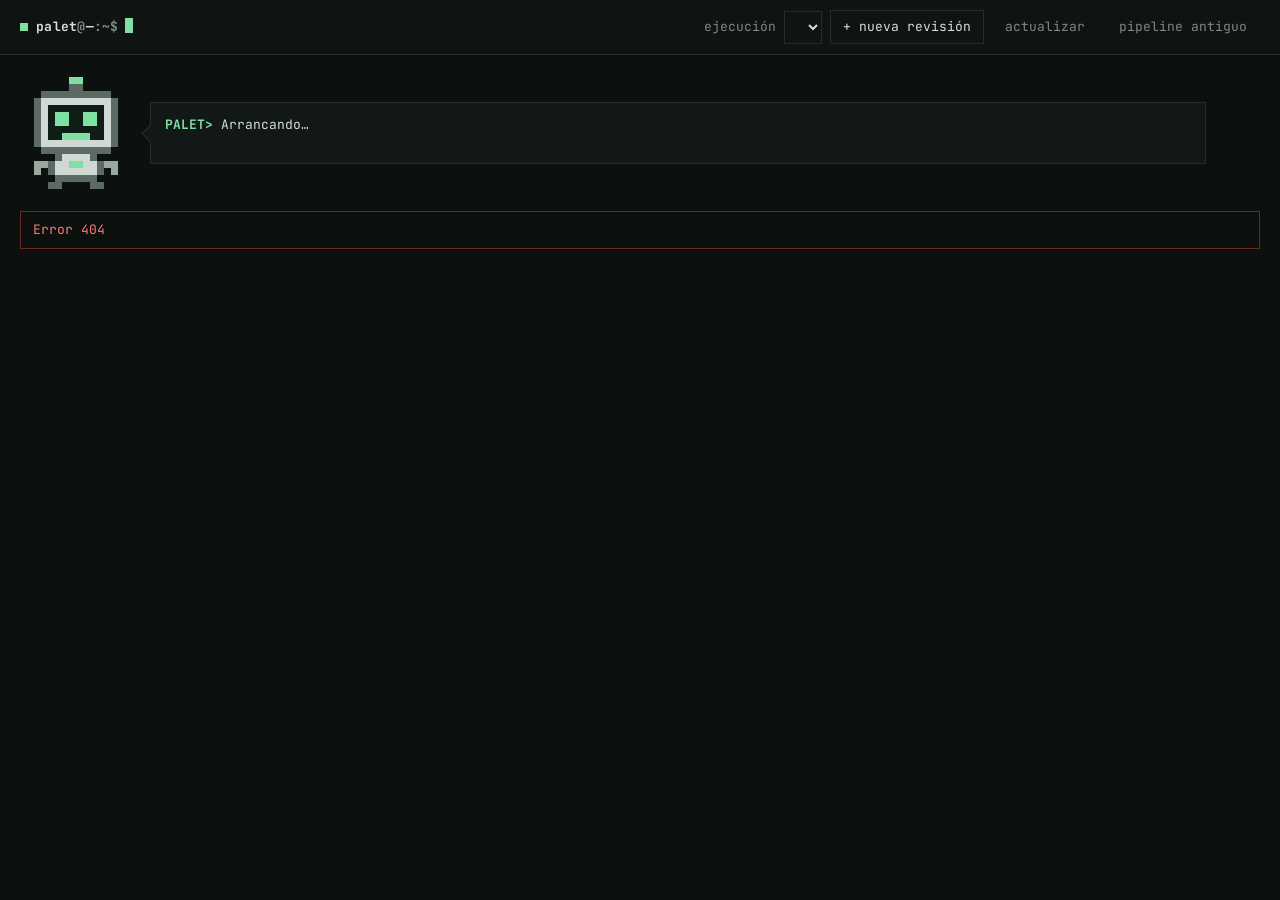
==== commit b2fd49e5: "feat(dashboard): terminal-style workflow page with animated step diagram and the PALET robot New API" ====
--- a/templates/workflow.html
+++ b/templates/workflow.html
@@ -4,168 +4,137 @@
 <head>
     <meta charset="UTF-8">
     <meta name="viewport" content="width=device-width, initial-scale=1.0">
-    <title>PALET · Revisión 2.0</title>
-    <link rel="stylesheet" href="/static/css/style.css">
-    <style>
-        body { display: block; overflow: auto; height: auto; }
-        .wf-page { max-width: 1040px; margin: 0 auto; padding: 28px 24px 80px; }
-        .wf-top { display: flex; align-items: baseline; justify-content: space-between; gap: 16px; flex-wrap: wrap; margin-bottom: 6px; }
-        .wf-top h1 { font-family: var(--font-display); font-weight: 400; font-size: 34px; margin: 0; }
-        .wf-top a { color: var(--accent); font-size: 13.5px; text-decoration: none; }
-        .wf-sub { color: var(--text-secondary); font-size: 14px; margin: 0 0 22px; max-width: 70ch; }
-        .wf-card { background: var(--bg-card); border: 1px solid var(--border); border-radius: var(--radius); padding: 20px 22px; margin-bottom: 16px; box-shadow: var(--shadow-sm); }
-        .wf-card h2 { font-size: 16px; font-weight: 600; margin: 0 0 4px; }
-        .wf-card p.wf-help { color: var(--text-secondary); font-size: 13.5px; margin: 0 0 14px; max-width: 75ch; }
-        .wf-row { display: flex; gap: 12px; align-items: flex-end; flex-wrap: wrap; }
-        .wf-field { display: flex; flex-direction: column; gap: 5px; font-size: 12.5px; color: var(--text-secondary); }
-        .wf-field select, .wf-field input[type="text"], .wf-field input[type="number"] { font-family: var(--font); font-size: 13.5px; padding: 8px 10px; border: 1px solid var(--border); border-radius: var(--radius-xs); background: var(--bg-card); color: var(--text); min-width: 0; }
-        .wf-field select { min-width: 250px; }
-        .wf-check { display: flex; gap: 8px; align-items: center; font-size: 13.5px; color: var(--text); margin-top: 12px; }
-        .wf-hint { background: var(--accent-light); border: 1px solid var(--accent); color: var(--text); border-radius: var(--radius-sm); padding: 12px 16px; font-size: 14px; margin-bottom: 16px; }
-        .wf-warn { background: var(--orange-bg); border: 1px solid var(--orange); border-radius: var(--radius-xs); padding: 9px 12px; font-size: 13px; margin-top: 12px; }
-        .wf-error { background: var(--red-bg); border: 1px solid var(--red); border-radius: var(--radius-xs); padding: 9px 12px; font-size: 13px; margin-top: 12px; white-space: pre-wrap; }
-        .wf-stats { display: grid; grid-template-columns: repeat(auto-fit, minmax(130px, 1fr)); gap: 10px; margin: 4px 0 6px; }
-        .wf-stat { background: var(--bg-subtle); border: 1px solid var(--border-light); border-radius: var(--radius-sm); padding: 12px 14px; }
-        .wf-stat b { display: block; font-size: 24px; font-weight: 600; font-variant-numeric: tabular-nums; }
-        .wf-stat span { font-size: 12px; color: var(--text-secondary); }
-        .wf-pre { font-family: var(--font-mono); font-size: 12px; line-height: 1.55; background: var(--bg-subtle); border: 1px solid var(--border-light); border-radius: var(--radius-xs); padding: 12px 14px; margin-top: 12px; white-space: pre-wrap; overflow-wrap: anywhere; max-height: 320px; overflow: auto; }
-        .wf-table { width: 100%; border-collapse: collapse; font-size: 13px; }
-        .wf-table th { text-align: left; font-weight: 500; color: var(--text-secondary); padding: 6px 10px 6px 0; border-bottom: 1px solid var(--border); }
-        .wf-table td { padding: 6px 10px 6px 0; border-bottom: 1px solid var(--border-light); font-variant-numeric: tabular-nums; }
-        .wf-files { display: flex; flex-wrap: wrap; gap: 8px; margin-top: 10px; }
-        .wf-files a { font-size: 12.5px; color: var(--accent); background: var(--accent-light); border-radius: var(--radius-full); padding: 4px 11px; text-decoration: none; }
-        .wf-muted { color: var(--text-dim); font-size: 13px; }
-        .wf-step-n { display: inline-block; width: 22px; height: 22px; line-height: 22px; text-align: center; border-radius: 50%; background: var(--accent); color: #fff; font-size: 12px; font-weight: 600; margin-right: 8px; }
-        [hidden] { display: none !important; }
-    </style>
+    <title>PALET · revisión</title>
+    <link rel="stylesheet" href="/static/css/workflow.css">
 </head>
 
 <body>
-    <main class="wf-page">
-        <div class="wf-top">
-            <h1>Revisión 2.0</h1>
-            <a href="/">← Volver al dashboard del pipeline antiguo</a>
+    <header class="bar">
+        <div class="brand"><span class="dot"></span>palet<span class="dim">@</span><span id="bar-run">—</span><span class="dim">:~$</span><span class="caret"></span></div>
+        <div class="bar-actions">
+            <label class="inline">ejecución <select id="run-select"></select></label>
+            <button class="btn" id="new-btn" type="button">+ nueva revisión</button>
+            <button class="btn ghost" id="refresh-btn" type="button">actualizar</button>
+            <a class="btn ghost" href="/">pipeline antiguo</a>
         </div>
-        <p class="wf-sub">Flujo nuevo de PALET: deduplicar, cribar con uno o dos modelos, decidir los dudosos,
-            asignar a las preguntas de investigación y generar el informe. Cada botón ejecuta el mismo comando que
-            escribirías en la terminal. Las búsquedas y la aprobación del protocolo se hacen desde la terminal.</p>
+    </header>
 
-        <section class="wf-card">
-            <div class="wf-row">
-                <label class="wf-field">Ejecución
-                    <select id="run-select"></select>
-                </label>
-                <button class="btn" id="refresh-btn" type="button">Actualizar</button>
-                <span class="wf-muted" id="run-meta"></span>
+    <main class="page">
+        <section class="hero">
+            <div class="robot-wrap">
+                <svg id="robot" viewBox="0 0 16 16" role="img" aria-label="PALET, el asistente de la revisión"></svg>
             </div>
-            <div class="wf-error" id="page-error" hidden></div>
+            <div class="bubble" aria-live="polite"><span class="who">PALET&gt;</span> <span id="say"></span></div>
+            <div class="stats" id="stats"></div>
         </section>
 
-        <div id="run-area" hidden>
-            <div class="wf-hint" id="hint"></div>
+        <div class="notice error" id="page-error" hidden></div>
 
-            <section class="wf-card">
-                <h2>Estado</h2>
-                <div class="wf-stats" id="stats"></div>
-                <p class="wf-muted" id="screen-info"></p>
-                <table class="wf-table" id="searches"></table>
-            </section>
+        <section class="flow" id="flow" aria-label="Pasos de la revisión"></section>
 
-            <section class="wf-card" id="job-card" hidden>
-                <h2 id="job-title">Paso en ejecución</h2>
-                <div class="wf-pre" id="job-log"></div>
-            </section>
+        <section class="work" id="work" hidden>
+            <div class="panel" id="stage-panel">
+                <div class="panel-head"><span class="prompt">$</span> <span id="stage-title"></span></div>
+                <p class="help" id="stage-help"></p>
 
-            <section class="wf-card">
-                <h2><span class="wf-step-n">1</span>Deduplicar</h2>
-                <p class="wf-help">Une los registros repetidos entre fuentes. Hay que repetirlo cada vez que se añade
-                    una búsqueda. No cuesta dinero.</p>
-                <button class="btn" type="button" data-run-step="dedup">Deduplicar</button>
-            </section>
+                <div class="stage" data-stage="protocol">
+                    <dl class="kv" id="protocol-kv"></dl>
+                    <ol class="rqs" id="protocol-rqs"></ol>
+                    <p class="note">El protocolo se edita en su fichero de <code>config/</code>. Lo aprueban los autores; PALET no lo cambia.</p>
+                </div>
 
-            <section class="wf-card">
-                <h2><span class="wf-step-n">2</span>Cribado</h2>
-                <p class="wf-help">Cada cribador juzga todos los registros con los criterios del protocolo. Con dos,
-                    solo es firme lo que deciden igual y el resto va a vuestra revisión. Con uno, sus decisiones son
-                    firmes sin contraste.</p>
-                <div class="wf-row">
-                    <label class="wf-field">Cribador A
-                        <select id="screener-a"></select>
-                    </label>
-                    <label class="wf-field">Cribador B
-                        <select id="screener-b"></select>
-                    </label>
-                    <label class="wf-field">Solo los primeros N (prueba)
-                        <input type="number" id="screen-limit" min="1" placeholder="todos" style="width:130px">
-                    </label>
+                <div class="stage" data-stage="search">
+                    <table class="table" id="sources"></table>
+                    <p class="note">Una cadena solo se puede descargar cuando los autores la aprueban. Se hace en la terminal, a propósito:<br>
+                        <code id="approve-cmd"></code></p>
                 </div>
-                <div class="wf-warn" id="screener-warning" hidden></div>
-                <div class="wf-row" style="margin-top:14px">
-                    <button class="btn" type="button" id="screen-estimate-btn">Estimar coste</button>
-                    <button class="btn" type="button" id="screen-replay-btn"
-                        title="Rehace el cribado solo con respuestas ya guardadas; no gasta">Repetir desde la caché</button>
+
+                <div class="stage" data-stage="dedup">
+                    <div class="row">
+                        <button class="btn primary" type="button" data-step="dedup">deduplicar</button>
+                        <button class="btn" type="button" data-step="reparse" title="Reconstruye los registros a partir de los datos en bruto ya descargados">releer fuentes</button>
+                    </div>
                 </div>
-                <div class="wf-pre" id="screen-estimate" hidden></div>
-                <label class="wf-check" id="screen-confirm-row" hidden>
-                    <input type="checkbox" id="screen-confirm"> He visto la estimación y autorizo este gasto
-                </label>
-                <div style="margin-top:12px">
-                    <button class="btn btn-primary" type="button" id="screen-run-btn" disabled>Lanzar cribado</button>
+
+                <div class="stage" data-stage="journals">
+                    <div class="row">
+                        <button class="btn primary" type="button" data-step="journals">comprobar revistas</button>
+                        <a class="btn ghost" id="journals-download" href="#">journal_check.csv</a>
+                    </div>
+                    <p class="note" id="journals-note"></p>
                 </div>
-                <div class="wf-error" id="screen-error" hidden></div>
-            </section>
 
-            <section class="wf-card">
-                <h2><span class="wf-step-n">3</span>Decisión de los pendientes</h2>
-                <p class="wf-help">Descarga el Excel, rellena la decisión de cada registro pendiente y súbelo. Si falta
-                    algo o hay un valor no válido, se rechaza el libro entero y no se cambia nada.</p>
-                <div class="wf-row">
-                    <a class="btn" id="adjudication-download" href="#">Descargar Excel</a>
-                    <label class="wf-field">Excel rellenado
-                        <input type="file" id="adjudication-file" accept=".xlsx">
-                    </label>
-                    <label class="wf-field">Tus iniciales
-                        <input type="text" id="adjudication-initials" maxlength="6" style="width:90px">
-                    </label>
-                    <button class="btn btn-primary" type="button" id="adjudication-btn">Subir decisiones</button>
+                <div class="stage" data-stage="screen">
+                    <div class="row">
+                        <label class="field">cribador A <select id="screener-a"></select></label>
+                        <label class="field">cribador B <select id="screener-b"></select></label>
+                        <label class="field">solo los primeros N <input type="number" id="screen-limit" min="1" placeholder="todos"></label>
+                    </div>
+                    <div class="notice warn" id="screener-warning" hidden></div>
+                    <div class="row">
+                        <button class="btn" type="button" id="screen-estimate-btn">estimar coste</button>
+                        <button class="btn ghost" type="button" id="screen-replay-btn" title="Rehace el cribado solo con respuestas guardadas; no gasta">repetir desde la caché</button>
+                    </div>
+                    <pre class="out" id="screen-estimate" hidden></pre>
+                    <label class="check" id="screen-confirm-row" hidden><input type="checkbox" id="screen-confirm"> he visto la estimación y autorizo este gasto</label>
+                    <div class="row"><button class="btn primary" type="button" id="screen-run-btn" disabled>lanzar cribado</button></div>
+                    <div class="notice error" id="screen-error" hidden></div>
                 </div>
-                <div class="wf-error" id="adjudication-error" hidden></div>
-            </section>
 
-            <section class="wf-card">
-                <h2><span class="wf-step-n">4</span>Asignación a las preguntas de investigación</h2>
-                <p class="wf-help">Clasifica cada estudio incluido frente a cada pregunta (principal, parcial o
-                    ninguna) con una cita literal que lo justifique. Usa el modelo de <code>[assignment]</code> en
-                    <code>palet.toml</code>.</p>
-                <div class="wf-row">
-                    <button class="btn" type="button" id="assign-estimate-btn">Estimar coste</button>
-                    <button class="btn" type="button" id="assign-replay-btn">Repetir desde la caché</button>
+                <div class="stage" data-stage="adjudicate">
+                    <div class="row">
+                        <a class="btn" id="adjudication-download" href="#">descargar excel</a>
+                        <label class="field">excel rellenado <input type="file" id="adjudication-file" accept=".xlsx"></label>
+                        <label class="field">iniciales <input type="text" id="adjudication-initials" maxlength="6"></label>
+                        <button class="btn primary" type="button" id="adjudication-btn">subir decisiones</button>
+                    </div>
+                    <div class="notice error" id="adjudication-error" hidden></div>
                 </div>
-                <div class="wf-pre" id="assign-estimate" hidden></div>
-                <label class="wf-check" id="assign-confirm-row" hidden>
-                    <input type="checkbox" id="assign-confirm"> He visto la estimación y autorizo este gasto
-                </label>
-                <div style="margin-top:12px">
-                    <button class="btn btn-primary" type="button" id="assign-run-btn" disabled>Lanzar asignación</button>
+
+                <div class="stage" data-stage="assign">
+                    <div class="row">
+                        <button class="btn" type="button" id="assign-estimate-btn">estimar coste</button>
+                        <button class="btn ghost" type="button" id="assign-replay-btn">repetir desde la caché</button>
+                    </div>
+                    <pre class="out" id="assign-estimate" hidden></pre>
+                    <label class="check" id="assign-confirm-row" hidden><input type="checkbox" id="assign-confirm"> he visto la estimación y autorizo este gasto</label>
+                    <div class="row"><button class="btn primary" type="button" id="assign-run-btn" disabled>lanzar asignación</button></div>
+                    <div class="notice error" id="assign-error" hidden></div>
                 </div>
-                <div class="wf-error" id="assign-error" hidden></div>
-            </section>
 
-            <section class="wf-card">
-                <h2><span class="wf-step-n">5</span>Informe</h2>
-                <p class="wf-help">Diagrama PRISMA, lista PRISMA-ScR, apéndice de métodos, excluidos con motivo, tablas
-                    y figuras. Todos los números salen de los ficheros de la ejecución. No cuesta dinero.</p>
-                <div class="wf-row">
-                    <label class="wf-field">Año incompleto en la figura por año (opcional)
-                        <input type="number" id="partial-year" min="1900" max="2100" style="width:130px">
-                    </label>
-                    <button class="btn btn-primary" type="button" id="report-btn">Generar informe</button>
+                <div class="stage" data-stage="report">
+                    <div class="row">
+                        <label class="field">año incompleto (opcional) <input type="number" id="partial-year" min="1900" max="2100"></label>
+                        <button class="btn primary" type="button" id="report-btn">generar informe</button>
+                    </div>
+                    <div class="files" id="report-files"></div>
                 </div>
-                <div class="wf-error" id="report-error" hidden></div>
-                <div class="wf-files" id="report-files"></div>
-            </section>
-        </div>
+
+                <div class="notice error" id="stage-error" hidden></div>
+            </div>
+
+            <div class="panel term">
+                <div class="panel-head"><span class="prompt">$</span> <span id="job-command">salida</span><span class="state" id="job-state"></span></div>
+                <pre class="log" id="job-log">Aquí aparece la salida de cada paso, tal como la verías en la terminal.</pre>
+            </div>
+        </section>
     </main>
+
+    <dialog id="new-dialog">
+        <form method="dialog" id="new-form">
+            <div class="panel-head"><span class="prompt">$</span> nueva revisión</div>
+            <p class="help">Crea una ejecución a partir de un protocolo de <code>config/</code> e importa sus fuentes manuales.</p>
+            <label class="field wide">protocolo <select id="new-protocol"></select></label>
+            <label class="field wide">nombre <input type="text" id="new-label" maxlength="80" placeholder="p. ej. Capítulo ISABEL"></label>
+            <label class="field wide">identificador <input type="text" id="new-id" maxlength="60" placeholder="p. ej. isabel_v2"></label>
+            <div class="notice error" id="new-error" hidden></div>
+            <div class="row end">
+                <button class="btn ghost" type="button" id="new-cancel">cancelar</button>
+                <button class="btn primary" type="button" id="new-create">crear</button>
+            </div>
+        </form>
+    </dialog>
+
     <script src="/static/js/workflow.js"></script>
 </body>
 
--- a/static/css/workflow.css
+++ b/static/css/workflow.css
@@ -0,0 +1,202 @@
+/* PALET 2.0 dashboard: a terminal with buttons. One dark theme, monospace, one accent. */
+@import url('https://fonts.googleapis.com/css2?family=JetBrains+Mono:wght@400;500;700&display=swap');
+
+:root {
+    --bg: #0c100e;
+    --panel: #121815;
+    --panel-2: #0f1412;
+    --line: #23302a;
+    --text: #d5dfd8;
+    --dim: #7b8a82;
+    --accent: #7ee0a1;
+    --accent-dim: #2f5a41;
+    --amber: #f2c14e;
+    --red: #ff7b72;
+    --mono: 'JetBrains Mono', 'SF Mono', Menlo, Consolas, monospace;
+}
+
+* { box-sizing: border-box; }
+[hidden] { display: none !important; }
+
+body {
+    margin: 0;
+    background: var(--bg);
+    color: var(--text);
+    font-family: var(--mono);
+    font-size: 13px;
+    line-height: 1.55;
+}
+
+code { color: var(--accent); font-family: inherit; overflow-wrap: anywhere; }
+a { color: var(--accent); }
+.dim { color: var(--dim); }
+
+/* ── Top bar ─────────────────────────────────────────────── */
+.bar {
+    display: flex; align-items: center; justify-content: space-between; gap: 16px; flex-wrap: wrap;
+    padding: 10px 20px; border-bottom: 1px solid var(--line); background: var(--panel-2);
+    position: sticky; top: 0; z-index: 5;
+}
+.brand { font-weight: 700; letter-spacing: .02em; white-space: nowrap; }
+.brand .dot { display: inline-block; width: 8px; height: 8px; background: var(--accent); margin-right: 8px; }
+.caret { display: inline-block; width: 8px; height: 15px; margin-left: 6px; background: var(--accent); vertical-align: -2px; animation: blink 1.1s steps(1) infinite; }
+.bar-actions { display: flex; align-items: center; gap: 8px; flex-wrap: wrap; }
+.inline { color: var(--dim); display: flex; align-items: center; gap: 8px; }
+
+/* ── Controls ────────────────────────────────────────────── */
+.btn {
+    font: inherit; color: var(--text); background: transparent; border: 1px solid var(--line);
+    padding: 6px 12px; cursor: pointer; text-decoration: none; display: inline-block; white-space: nowrap;
+    transition: border-color .12s, color .12s, background .12s;
+}
+.btn:hover { border-color: var(--accent); color: var(--accent); }
+.btn:focus-visible, select:focus-visible, input:focus-visible { outline: 2px solid var(--accent); outline-offset: 2px; }
+.btn.primary { border-color: var(--accent); color: var(--bg); background: var(--accent); font-weight: 700; }
+.btn.primary:hover { background: transparent; color: var(--accent); }
+.btn.ghost { border-color: transparent; color: var(--dim); }
+.btn.ghost:hover { color: var(--accent); border-color: var(--line); }
+.btn:disabled { opacity: .35; cursor: not-allowed; }
+.btn.small { padding: 2px 8px; font-size: 12px; }
+
+select, input[type="text"], input[type="number"] {
+    font: inherit; color: var(--text); background: var(--panel-2); border: 1px solid var(--line); padding: 6px 8px; min-width: 0;
+}
+input[type="number"] { width: 110px; }
+input[type="file"] { font: inherit; color: var(--dim); max-width: 230px; }
+.field { display: flex; flex-direction: column; gap: 4px; color: var(--dim); font-size: 12px; }
+.field.wide { margin: 10px 0; }
+.field.wide select, .field.wide input { width: 100%; }
+.row { display: flex; gap: 10px; align-items: flex-end; flex-wrap: wrap; margin: 12px 0; }
+.row.end { justify-content: flex-end; }
+.check { display: flex; gap: 8px; align-items: center; margin: 10px 0; }
+.check input { accent-color: var(--accent); }
+
+/* ── Page ────────────────────────────────────────────────── */
+.page { max-width: 1280px; margin: 0 auto; padding: 22px 20px 60px; }
+
+.hero { display: grid; grid-template-columns: 112px minmax(0, 1fr) auto; gap: 18px; align-items: center; margin-bottom: 22px; }
+.robot-wrap { width: 112px; height: 112px; }
+#robot { width: 100%; height: 100%; shape-rendering: crispEdges; animation: bob 2.4s steps(2) infinite; }
+#robot[data-mood="working"] { animation-duration: .7s; }
+#robot[data-mood="error"] { animation: shake .4s steps(2) 3; }
+.bubble {
+    position: relative; border: 1px solid var(--line); background: var(--panel); padding: 12px 14px; min-height: 62px;
+}
+.bubble::before {
+    content: ''; position: absolute; left: -7px; top: 24px; width: 12px; height: 12px; background: var(--panel);
+    border-left: 1px solid var(--line); border-bottom: 1px solid var(--line); transform: rotate(45deg);
+}
+.bubble .who { color: var(--accent); font-weight: 700; }
+.stats { display: grid; grid-template-columns: repeat(3, auto); gap: 4px 18px; text-align: right; }
+.stat b { display: block; font-size: 19px; font-weight: 700; font-variant-numeric: tabular-nums; color: var(--text); }
+.stat span { color: var(--dim); font-size: 11px; }
+
+/* ── Flow diagram ────────────────────────────────────────── */
+.flow { display: grid; grid-template-columns: repeat(8, minmax(0, 1fr)); gap: 0; margin-bottom: 22px; }
+.node {
+    font: inherit; text-align: left; color: var(--dim); background: var(--panel); border: 1px solid var(--line);
+    padding: 10px 10px 12px; cursor: pointer; position: relative; margin-right: 18px; min-height: 92px;
+    display: flex; flex-direction: column; justify-content: flex-start; align-items: stretch;
+    transition: border-color .15s, color .15s, transform .15s;
+}
+.node:last-child { margin-right: 0; }
+.node:hover { border-color: var(--accent-dim); }
+.node .n { font-size: 11px; display: flex; justify-content: space-between; }
+.node .name { display: block; font-weight: 700; margin: 4px 0 2px; color: inherit; }
+.node .detail { display: block; font-size: 11px; line-height: 1.35; }
+/* connector to the next node */
+.node:not(:last-child)::after {
+    content: ''; position: absolute; right: -19px; top: 50%; width: 18px; height: 1px; background: var(--line);
+}
+.node.done { color: var(--text); border-color: var(--accent-dim); }
+.node.done .n .mark { color: var(--accent); }
+.node.done:not(:last-child)::after { background: var(--accent-dim); }
+.node.current { color: var(--text); border-color: var(--accent); }
+.node.current .n .mark { color: var(--amber); }
+.node.skipped { opacity: .45; border-style: dashed; }
+.node.selected { background: #17201c; box-shadow: inset 0 -2px 0 var(--accent); }
+/* a step that is running right now */
+.node.running { border-color: var(--accent); color: var(--text); overflow: hidden; }
+.node.running::before {
+    content: ''; position: absolute; left: 0; top: 0; height: 2px; width: 40%; background: var(--accent);
+    animation: scan 1.1s linear infinite;
+}
+.node.just-done { animation: pop .5s steps(4) 1; }
+/* the packet that travels into the running step */
+.node.feeding:not(:last-child)::after { background: linear-gradient(90deg, var(--line) 0 40%, var(--accent) 40% 60%, var(--line) 60%); background-size: 300% 100%; animation: feed .7s linear infinite; height: 2px; }
+
+/* ── Work area ───────────────────────────────────────────── */
+.work { display: grid; grid-template-columns: minmax(0, 1.05fr) minmax(0, .95fr); gap: 18px; align-items: start; }
+.panel { border: 1px solid var(--line); background: var(--panel); padding: 14px 16px 16px; min-width: 0; }
+.panel-head { font-weight: 700; margin-bottom: 6px; display: flex; gap: 8px; align-items: baseline; }
+.prompt { color: var(--accent); }
+.state { margin-left: auto; font-weight: 400; font-size: 12px; color: var(--dim); white-space: nowrap; flex-shrink: 0; }
+#job-command { overflow-wrap: anywhere; min-width: 0; }
+.state.run { color: var(--amber); }
+.state.ok { color: var(--accent); }
+.state.bad { color: var(--red); }
+.help { color: var(--dim); margin: 0 0 6px; max-width: 78ch; }
+.note { color: var(--dim); font-size: 12px; margin: 12px 0 0; }
+.stage { display: none; }
+.stage.on { display: block; }
+
+.kv { display: grid; grid-template-columns: max-content minmax(0, 1fr); gap: 3px 14px; margin: 10px 0; }
+.kv dt { color: var(--dim); }
+.kv dd { margin: 0; overflow-wrap: anywhere; }
+.rqs { margin: 10px 0 0; padding-left: 26px; color: var(--text); }
+.rqs li { margin-bottom: 5px; }
+.rqs li::marker { color: var(--accent); }
+
+.table { width: 100%; border-collapse: collapse; margin: 8px 0; font-size: 12px; }
+.table th { text-align: left; color: var(--dim); font-weight: 400; padding: 4px 8px 4px 0; border-bottom: 1px solid var(--line); }
+.table td { padding: 5px 8px 5px 0; border-bottom: 1px solid #1a231f; vertical-align: middle; font-variant-numeric: tabular-nums; overflow-wrap: anywhere; }
+.table td:first-child, .table td:last-child { white-space: nowrap; overflow-wrap: normal; }
+.table td:last-child { text-align: right; padding-right: 0; }
+.tag { font-size: 11px; padding: 0 6px; border: 1px solid var(--line); color: var(--dim); white-space: nowrap; }
+.tag.ok { color: var(--accent); border-color: var(--accent-dim); }
+.tag.wait { color: var(--amber); border-color: #5c4a1c; }
+
+.out, .log {
+    font: inherit; font-size: 12px; margin: 10px 0 0; padding: 10px 12px; background: var(--panel-2); border: 1px solid var(--line);
+    white-space: pre-wrap; overflow-wrap: anywhere; overflow: auto;
+}
+.out { max-height: 200px; }
+.log { min-height: 300px; max-height: 520px; color: #b9c7bf; margin-top: 8px; }
+.files { display: flex; flex-wrap: wrap; gap: 6px; margin-top: 12px; }
+.files a { font-size: 12px; border: 1px solid var(--line); padding: 2px 8px; text-decoration: none; }
+.files a:hover { border-color: var(--accent); }
+
+.notice { border: 1px solid var(--line); padding: 8px 12px; margin: 10px 0; white-space: pre-wrap; }
+.notice.warn { border-color: #5c4a1c; color: var(--amber); }
+.notice.error { border-color: #6b2b27; color: var(--red); }
+
+dialog { background: var(--panel); color: var(--text); border: 1px solid var(--accent-dim); padding: 18px 20px; width: min(520px, 92vw); font: inherit; }
+dialog::backdrop { background: rgba(0, 0, 0, .6); }
+
+/* ── Motion ──────────────────────────────────────────────── */
+@keyframes blink { 50% { opacity: 0; } }
+@keyframes bob { 50% { transform: translateY(-3px); } }
+@keyframes shake { 50% { transform: translateX(3px); } }
+@keyframes scan { from { left: -40%; } to { left: 100%; } }
+@keyframes feed { from { background-position: 100% 0; } to { background-position: 0 0; } }
+@keyframes pop { 50% { transform: translateY(-4px); } }
+
+@media (prefers-reduced-motion: reduce) {
+    *, *::before, *::after { animation: none !important; transition: none !important; }
+}
+
+@media (max-width: 1080px) {
+    .flow { grid-template-columns: repeat(4, minmax(0, 1fr)); row-gap: 14px; }
+    .node:nth-child(4n) { margin-right: 0; }
+    .node:nth-child(4n)::after { display: none; }
+    .work { grid-template-columns: minmax(0, 1fr); }
+    .hero { grid-template-columns: 88px minmax(0, 1fr); }
+    .robot-wrap { width: 88px; height: 88px; }
+    .stats { grid-column: 1 / -1; grid-template-columns: repeat(6, auto); text-align: left; }
+}
+@media (max-width: 620px) {
+    .flow { grid-template-columns: repeat(2, minmax(0, 1fr)); }
+    .node:nth-child(2n) { margin-right: 0; }
+    .node:nth-child(2n)::after { display: none; }
+    .stats { grid-template-columns: repeat(3, auto); }
+}
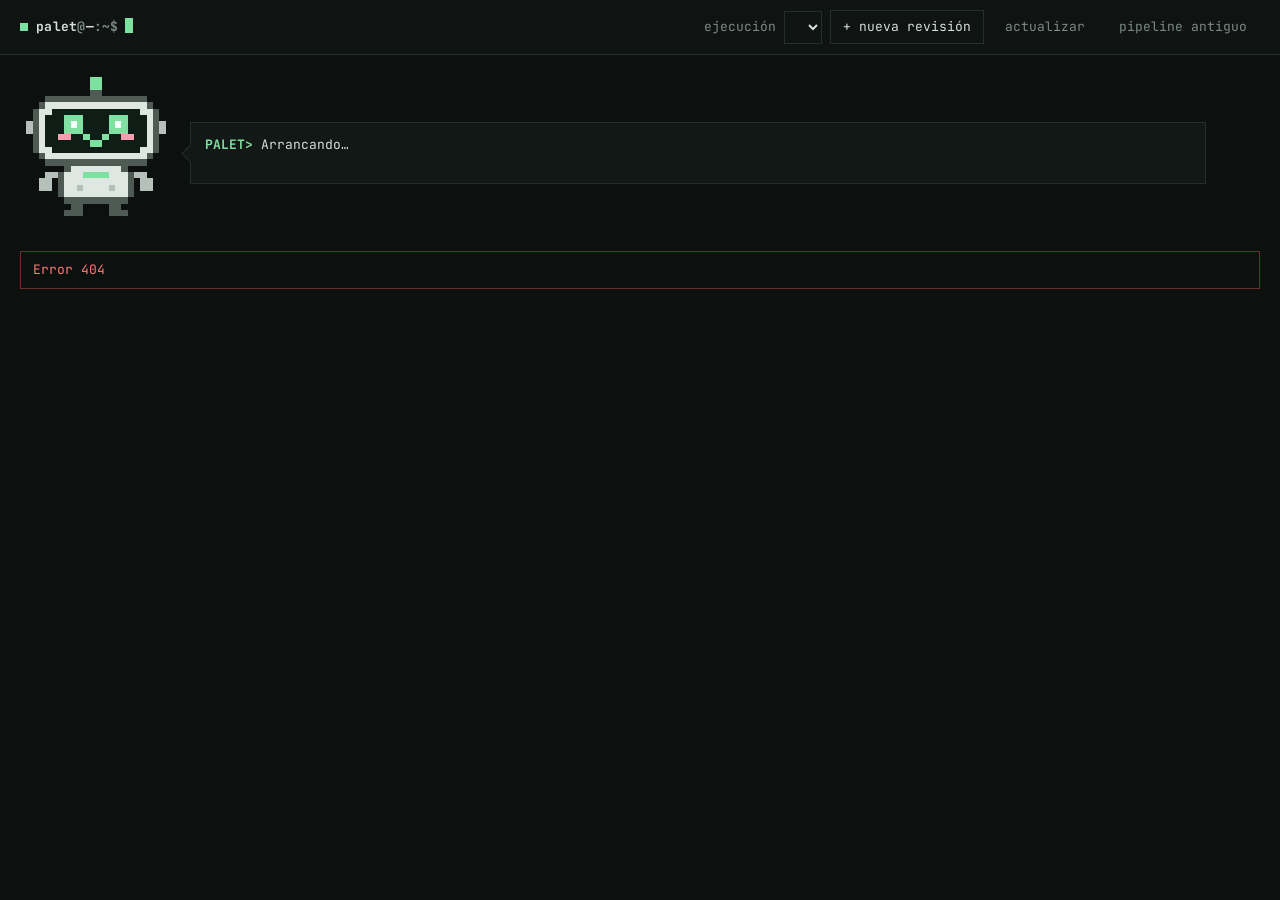
==== commit cf6cc97f: "feat(dashboard): new-review wizard on the protocol assistant; approvals; redrawn robot that writes C" ====
--- a/templates/workflow.html
+++ b/templates/workflow.html
@@ -22,7 +22,7 @@
     <main class="page">
         <section class="hero">
             <div class="robot-wrap">
-                <svg id="robot" viewBox="0 0 16 16" role="img" aria-label="PALET, el asistente de la revisión"></svg>
+                <svg id="robot" viewBox="0 0 24 24" role="img" aria-label="PALET, el asistente de la revisión"></svg>
             </div>
             <div class="bubble" aria-live="polite"><span class="who">PALET&gt;</span> <span id="say"></span></div>
             <div class="stats" id="stats"></div>
@@ -32,6 +32,59 @@
 
         <section class="flow" id="flow" aria-label="Pasos de la revisión"></section>
 
+        <section class="panel wizard" id="wizard" hidden>
+            <div class="panel-head"><span class="prompt">$</span> palet nueva-revisión <button class="btn ghost small" type="button" id="wz-close" style="margin-left:auto">cerrar</button></div>
+
+            <div class="wz" data-wz="1">
+                <p class="help">Cuéntame de qué va la revisión y escribe las preguntas. Las leo, te digo qué afinaría y por qué, y tú decides. Después redacto un borrador de protocolo. Coste: unos céntimos por paso.</p>
+                <label class="field wide">nombre de la revisión <input type="text" id="wz-name" maxlength="60" placeholder="p. ej. Tabaco y adolescentes"></label>
+                <label class="field wide">contexto: qué queréis estudiar, dónde, en qué periodo y para qué
+                    <textarea id="wz-context" rows="5" maxlength="6000" placeholder="Unas líneas bastan. Cuanto más concreto el ámbito (población, lugar, años), mejores sugerencias."></textarea></label>
+                <label class="field wide">preguntas de investigación, una por línea
+                    <textarea id="wz-questions" rows="6" maxlength="9000"></textarea></label>
+                <div class="row">
+                    <label class="field">o cárgalas de un fichero de texto <input type="file" id="wz-file" accept=".txt,.md,text/plain"></label>
+                    <button class="btn primary" type="button" id="wz-analyse">analizar preguntas</button>
+                </div>
+                <div class="notice error" id="wz-error-1" hidden></div>
+                <details class="alt">
+                    <summary>ya tengo un protocolo escrito</summary>
+                    <div class="row">
+                        <label class="field">protocolo <select id="new-protocol"></select></label>
+                        <label class="field">identificador de la ejecución <input type="text" id="new-id" maxlength="60" placeholder="p. ej. isabel_v2"></label>
+                        <button class="btn" type="button" id="new-create">crear revisión</button>
+                    </div>
+                    <div class="notice error" id="new-error" hidden></div>
+                </details>
+            </div>
+
+            <div class="wz" data-wz="2">
+                <p class="help" id="wz-overall"></p>
+                <div class="notice warn" id="wz-gaps" hidden></div>
+                <div id="wz-cards"></div>
+                <p class="note">En cada pregunta queda el texto que se usará. Puedes editarlo a mano. No hay «aceptar todo»: son vuestras preguntas.</p>
+                <div class="row">
+                    <button class="btn ghost" type="button" id="wz-back-1">← volver</button>
+                    <button class="btn primary" type="button" id="wz-draft">redactar protocolo</button>
+                </div>
+                <div class="notice error" id="wz-error-2" hidden></div>
+            </div>
+
+            <div class="wz" data-wz="3">
+                <p class="help">Borrador escrito en <code id="wz-file-name"></code>. Todo lo de abajo es una propuesta: edita el fichero si algo no os convence.</p>
+                <dl class="kv" id="wz-kv"></dl>
+                <table class="table" id="wz-criteria"></table>
+                <div id="wz-searches"></div>
+                <div class="notice warn" id="wz-notes" hidden></div>
+                <div class="row">
+                    <label class="field">identificador de la ejecución <input type="text" id="wz-run-id" maxlength="60"></label>
+                    <button class="btn primary" type="button" id="wz-create">crear revisión con este protocolo</button>
+                </div>
+                <p class="note">Se puede crear la revisión con el protocolo en borrador para contar y ajustar las búsquedas. El cribado no arranca hasta que lo aprobéis (paso «protocolo»).</p>
+                <div class="notice error" id="wz-error-3" hidden></div>
+            </div>
+        </section>
+
         <section class="work" id="work" hidden>
             <div class="panel" id="stage-panel">
                 <div class="panel-head"><span class="prompt">$</span> <span id="stage-title"></span></div>
@@ -40,13 +93,23 @@
                 <div class="stage" data-stage="protocol">
                     <dl class="kv" id="protocol-kv"></dl>
                     <ol class="rqs" id="protocol-rqs"></ol>
+                    <table class="table" id="protocol-criteria"></table>
                     <p class="note">El protocolo se edita en su fichero de <code>config/</code>. Lo aprueban los autores; PALET no lo cambia.</p>
+                    <div id="protocol-approve" hidden>
+                        <div class="row">
+                            <label class="field">aprobado por (nombres o iniciales) <input type="text" id="protocol-by" maxlength="120"></label>
+                            <label class="check"><input type="checkbox" id="protocol-confirm"> los autores hemos revisado preguntas, criterios y búsquedas</label>
+                            <button class="btn primary" type="button" id="protocol-approve-btn">aprobar protocolo</button>
+                        </div>
+                    </div>
                 </div>
 
                 <div class="stage" data-stage="search">
                     <table class="table" id="sources"></table>
-                    <p class="note">Una cadena solo se puede descargar cuando los autores la aprueban. Se hace en la terminal, a propósito:<br>
-                        <code id="approve-cmd"></code></p>
+                    <div class="row">
+                        <label class="field">quién aprueba las cadenas (nombres o iniciales) <input type="text" id="approver" maxlength="120"></label>
+                    </div>
+                    <p class="note">Una cadena solo se descarga cuando los autores la aprueban. Mira primero su recuento; «aprobar» pide una segunda pulsación para confirmar.</p>
                 </div>
 
                 <div class="stage" data-stage="dedup">
@@ -120,21 +183,6 @@
         </section>
     </main>
 
-    <dialog id="new-dialog">
-        <form method="dialog" id="new-form">
-            <div class="panel-head"><span class="prompt">$</span> nueva revisión</div>
-            <p class="help">Crea una ejecución a partir de un protocolo de <code>config/</code> e importa sus fuentes manuales.</p>
-            <label class="field wide">protocolo <select id="new-protocol"></select></label>
-            <label class="field wide">nombre <input type="text" id="new-label" maxlength="80" placeholder="p. ej. Capítulo ISABEL"></label>
-            <label class="field wide">identificador <input type="text" id="new-id" maxlength="60" placeholder="p. ej. isabel_v2"></label>
-            <div class="notice error" id="new-error" hidden></div>
-            <div class="row end">
-                <button class="btn ghost" type="button" id="new-cancel">cancelar</button>
-                <button class="btn primary" type="button" id="new-create">crear</button>
-            </div>
-        </form>
-    </dialog>
-
     <script src="/static/js/workflow.js"></script>
 </body>
 
--- a/static/css/workflow.css
+++ b/static/css/workflow.css
@@ -74,10 +74,11 @@
 /* ── Page ────────────────────────────────────────────────── */
 .page { max-width: 1280px; margin: 0 auto; padding: 22px 20px 60px; }
 
-.hero { display: grid; grid-template-columns: 112px minmax(0, 1fr) auto; gap: 18px; align-items: center; margin-bottom: 22px; }
-.robot-wrap { width: 112px; height: 112px; }
+.hero { display: grid; grid-template-columns: 152px minmax(0, 1fr) auto; gap: 18px; align-items: center; margin-bottom: 22px; }
+.robot-wrap { width: 152px; height: 152px; }
 #robot { width: 100%; height: 100%; shape-rendering: crispEdges; animation: bob 2.4s steps(2) infinite; }
 #robot[data-mood="working"] { animation-duration: .7s; }
+#robot[data-mood="writing"] { animation: none; }
 #robot[data-mood="error"] { animation: shake .4s steps(2) 3; }
 .bubble {
     position: relative; border: 1px solid var(--line); background: var(--panel); padding: 12px 14px; min-height: 62px;
@@ -92,10 +93,10 @@
 .stat span { color: var(--dim); font-size: 11px; }
 
 /* ── Flow diagram ────────────────────────────────────────── */
-.flow { display: grid; grid-template-columns: repeat(8, minmax(0, 1fr)); gap: 0; margin-bottom: 22px; }
+.flow { display: grid; grid-template-columns: repeat(9, minmax(0, 1fr)); gap: 0; margin-bottom: 22px; }
 .node {
     font: inherit; text-align: left; color: var(--dim); background: var(--panel); border: 1px solid var(--line);
-    padding: 10px 10px 12px; cursor: pointer; position: relative; margin-right: 18px; min-height: 92px;
+    padding: 10px 10px 12px; cursor: pointer; position: relative; margin-right: 14px; min-height: 92px;
     display: flex; flex-direction: column; justify-content: flex-start; align-items: stretch;
     transition: border-color .15s, color .15s, transform .15s;
 }
@@ -106,7 +107,7 @@
 .node .detail { display: block; font-size: 11px; line-height: 1.35; }
 /* connector to the next node */
 .node:not(:last-child)::after {
-    content: ''; position: absolute; right: -19px; top: 50%; width: 18px; height: 1px; background: var(--line);
+    content: ''; position: absolute; right: -15px; top: 50%; width: 14px; height: 1px; background: var(--line);
 }
 .node.done { color: var(--text); border-color: var(--accent-dim); }
 .node.done .n .mark { color: var(--accent); }
@@ -170,8 +171,26 @@
 .notice.warn { border-color: #5c4a1c; color: var(--amber); }
 .notice.error { border-color: #6b2b27; color: var(--red); }
 
-dialog { background: var(--panel); color: var(--text); border: 1px solid var(--accent-dim); padding: 18px 20px; width: min(520px, 92vw); font: inherit; }
-dialog::backdrop { background: rgba(0, 0, 0, .6); }
+/* ── New review ──────────────────────────────────────────── */
+.wizard { margin-bottom: 18px; }
+.wz { display: none; }
+.wz.on { display: block; }
+textarea {
+    font: inherit; color: var(--text); background: var(--panel-2); border: 1px solid var(--line); padding: 8px 10px;
+    width: 100%; resize: vertical; line-height: 1.5;
+}
+textarea:focus-visible { outline: 2px solid var(--accent); outline-offset: 2px; }
+.alt { margin-top: 16px; color: var(--dim); }
+.alt summary { cursor: pointer; }
+.card { border: 1px solid var(--line); background: var(--panel-2); padding: 12px 14px; margin: 12px 0; }
+.card-head { display: flex; gap: 10px; align-items: baseline; margin-bottom: 6px; }
+.card-head b { color: var(--accent); }
+.card .orig { color: var(--dim); margin: 0 0 6px; }
+.card ul { margin: 6px 0; padding-left: 20px; color: var(--amber); }
+.card .why { color: var(--dim); font-size: 12px; margin: 6px 0; }
+.card textarea { margin-top: 6px; }
+.query { font-size: 12px; color: var(--dim); margin: 4px 0 12px; overflow-wrap: anywhere; }
+.query b { color: var(--text); }
 
 /* ── Motion ──────────────────────────────────────────────── */
 @keyframes blink { 50% { opacity: 0; } }
@@ -186,17 +205,15 @@
 }
 
 @media (max-width: 1080px) {
-    .flow { grid-template-columns: repeat(4, minmax(0, 1fr)); row-gap: 14px; }
-    .node:nth-child(4n) { margin-right: 0; }
-    .node:nth-child(4n)::after { display: none; }
+    .flow { grid-template-columns: repeat(3, minmax(0, 1fr)); row-gap: 14px; }
+    .node:nth-child(3n) { margin-right: 0; }
+    .node:nth-child(3n)::after { display: none; }
     .work { grid-template-columns: minmax(0, 1fr); }
-    .hero { grid-template-columns: 88px minmax(0, 1fr); }
-    .robot-wrap { width: 88px; height: 88px; }
+    .hero { grid-template-columns: 96px minmax(0, 1fr); }
+    .robot-wrap { width: 96px; height: 96px; }
     .stats { grid-column: 1 / -1; grid-template-columns: repeat(6, auto); text-align: left; }
 }
 @media (max-width: 620px) {
-    .flow { grid-template-columns: repeat(2, minmax(0, 1fr)); }
-    .node:nth-child(2n) { margin-right: 0; }
-    .node:nth-child(2n)::after { display: none; }
+    .flow { grid-template-columns: repeat(3, minmax(0, 1fr)); }
     .stats { grid-template-columns: repeat(3, auto); }
 }
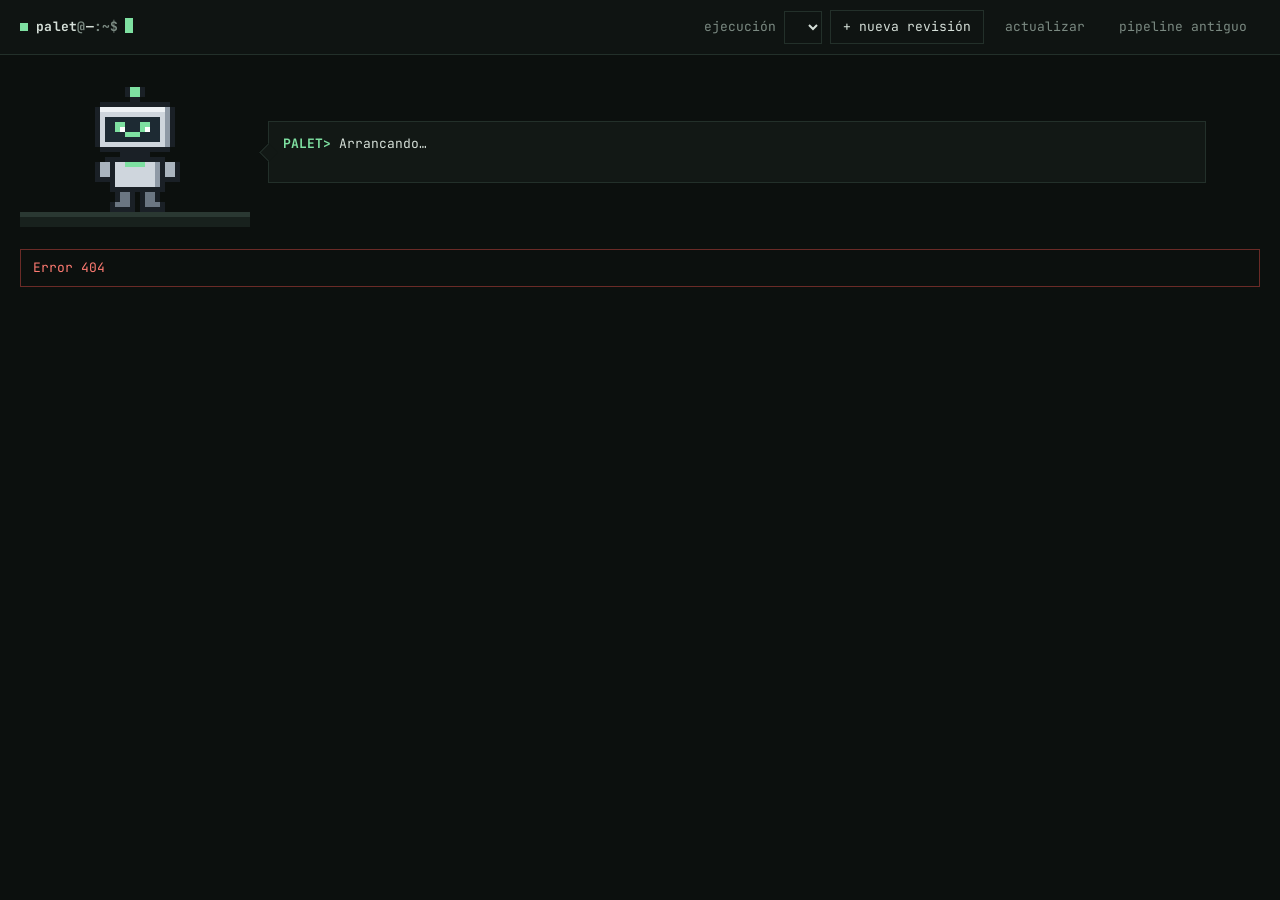
==== commit 62b3d0c7: "feat(dashboard): choose the model of the assistant and of charting; robot with states The robot slee" ====
--- a/templates/workflow.html
+++ b/templates/workflow.html
@@ -22,7 +22,7 @@
     <main class="page">
         <section class="hero">
             <div class="robot-wrap">
-                <svg id="robot" viewBox="0 0 24 24" role="img" aria-label="PALET, el asistente de la revisión"></svg>
+                <svg id="robot" viewBox="0 0 46 30" role="img" aria-label="PALET, el asistente de la revisión. Pulsa para despertarlo."><title>PALET</title></svg>
             </div>
             <div class="bubble" aria-live="polite"><span class="who">PALET&gt;</span> <span id="say"></span></div>
             <div class="stats" id="stats"></div>
@@ -43,7 +43,8 @@
                 <label class="field wide">preguntas de investigación, una por línea
                     <textarea id="wz-questions" rows="6" maxlength="9000"></textarea></label>
                 <div class="row">
-                    <label class="field">o cárgalas de un fichero de texto <input type="file" id="wz-file" accept=".txt,.md,text/plain"></label>
+                    <label class="field">modelo que analiza y redacta <select id="wz-model"></select></label>
+                    <label class="field">o carga las preguntas de un fichero de texto <input type="file" id="wz-file" accept=".txt,.md,text/plain"></label>
                     <button class="btn primary" type="button" id="wz-analyse">analizar preguntas</button>
                 </div>
                 <div class="notice error" id="wz-error-1" hidden></div>
@@ -156,6 +157,7 @@
 
                 <div class="stage" data-stage="assign">
                     <div class="row">
+                        <label class="field">modelo <select id="assign-model"></select></label>
                         <button class="btn" type="button" id="assign-estimate-btn">estimar coste</button>
                         <button class="btn ghost" type="button" id="assign-replay-btn">repetir desde la caché</button>
                     </div>
--- a/static/css/workflow.css
+++ b/static/css/workflow.css
@@ -74,11 +74,10 @@
 /* ── Page ────────────────────────────────────────────────── */
 .page { max-width: 1280px; margin: 0 auto; padding: 22px 20px 60px; }
 
-.hero { display: grid; grid-template-columns: 152px minmax(0, 1fr) auto; gap: 18px; align-items: center; margin-bottom: 22px; }
-.robot-wrap { width: 152px; height: 152px; }
-#robot { width: 100%; height: 100%; shape-rendering: crispEdges; animation: bob 2.4s steps(2) infinite; }
-#robot[data-mood="working"] { animation-duration: .7s; }
-#robot[data-mood="writing"] { animation: none; }
+.hero { display: grid; grid-template-columns: 230px minmax(0, 1fr) auto; gap: 18px; align-items: center; margin-bottom: 22px; }
+.robot-wrap { width: 230px; height: 150px; }
+#robot { width: 100%; height: 100%; shape-rendering: crispEdges; overflow: visible; cursor: pointer; }
+#robot[data-mood="cheer"] { animation: bob .5s steps(2) infinite; }
 #robot[data-mood="error"] { animation: shake .4s steps(2) 3; }
 .bubble {
     position: relative; border: 1px solid var(--line); background: var(--panel); padding: 12px 14px; min-height: 62px;
@@ -209,8 +208,8 @@
     .node:nth-child(3n) { margin-right: 0; }
     .node:nth-child(3n)::after { display: none; }
     .work { grid-template-columns: minmax(0, 1fr); }
-    .hero { grid-template-columns: 96px minmax(0, 1fr); }
-    .robot-wrap { width: 96px; height: 96px; }
+    .hero { grid-template-columns: 184px minmax(0, 1fr); }
+    .robot-wrap { width: 184px; height: 120px; }
     .stats { grid-column: 1 / -1; grid-template-columns: repeat(6, auto); text-align: left; }
 }
 @media (max-width: 620px) {
